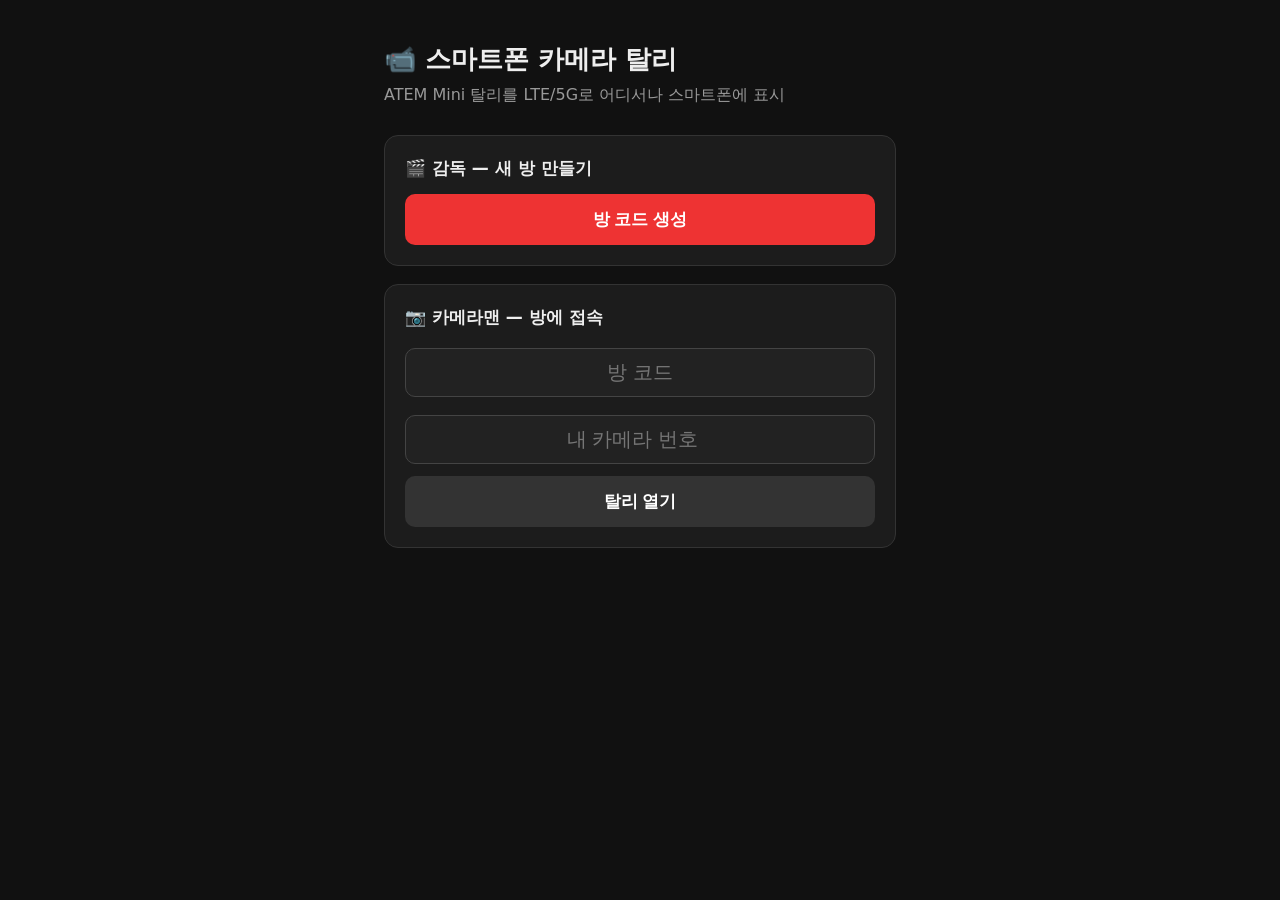
==== web/index.html @ 3b717b3c "Create index.html" ====
<!DOCTYPE html>
<html lang="ko">
<head>
<meta charset="utf-8">
<meta name="viewport" content="width=device-width, initial-scale=1">
<title>카메라 탈리</title>
<style>
  * { box-sizing: border-box; margin: 0; padding: 0; }
  body { background: #111; color: #eee; font-family: -apple-system, system-ui, sans-serif; padding: 24px; max-width: 560px; margin: 0 auto; line-height: 1.5; }
  h1 { font-size: 26px; margin: 16px 0 4px; }
  p.sub { color: #999; margin-bottom: 28px; }
  .card { background: #1c1c1c; border: 1px solid #333; border-radius: 14px; padding: 20px; margin-bottom: 18px; }
  .card h2 { font-size: 17px; margin-bottom: 12px; }
  input { width: 100%; font-size: 20px; padding: 12px; border-radius: 10px; border: 1px solid #444; background: #222; color: #fff; text-align: center; margin: 6px 0 12px; }
  button { width: 100%; font-size: 17px; padding: 14px; border-radius: 10px; border: 0; background: #e33; color: #fff; font-weight: bold; cursor: pointer; }
  button.sec { background: #333; }
  .code { font-size: 44px; font-weight: 900; letter-spacing: .12em; text-align: center; margin: 8px 0; }
  pre { background: #000; padding: 12px; border-radius: 8px; font-size: 12px; overflow-x: auto; white-space: pre-wrap; word-break: break-all; margin: 8px 0; }
  ol { padding-left: 20px; color: #ccc; font-size: 14px; } ol li { margin: 6px 0; }
  .cams { display: grid; grid-template-columns: repeat(4, 1fr); gap: 8px; margin-top: 8px; }
  .cams a { display: block; text-align: center; padding: 14px 0; background: #2a2a2a; border-radius: 10px; color: #fff; text-decoration: none; font-weight: bold; font-size: 18px; }
  small { color: #888; }
  #roomView { display: none; }
  .row { display: flex; align-items: center; gap: 12px; margin: 12px 0; }
  .row label { flex: 1; color: #ccc; font-size: 14px; }
  .row span { font-size: 22px; font-weight: bold; min-width: 32px; text-align: center; }
  button.sm { width: 44px; padding: 8px 0; font-size: 20px; }
</style>
</head>
<body>
<h1>📹 스마트폰 카메라 탈리</h1>
<p class="sub">ATEM Mini 탈리를 LTE/5G로 어디서나 스마트폰에 표시</p>

<div id="home">
  <div class="card">
    <h2>🎬 감독 — 새 방 만들기</h2>
    <button id="create">방 코드 생성</button>
  </div>
  <div class="card">
    <h2>📷 카메라맨 — 방에 접속</h2>
    <input id="joinRoom" placeholder="방 코드" autocapitalize="characters">
    <input id="joinCam" type="number" inputmode="numeric" placeholder="내 카메라 번호">
    <button class="sec" id="join">탈리 열기</button>
  </div>
</div>

<div id="roomView">
  <div class="card">
    <h2>방 코드</h2>
    <div class="code" id="code"></div>
    <small>이 코드를 카메라맨들에게 알려주세요.</small>
    <div class="row"><label>카메라 수</label><button class="sec sm" id="minus">−</button><span id="camCount">4</span><button class="sec sm" id="plus">＋</button></div>
    <small>탈리 페이지 공유 링크:</small>
    <div class="cams" id="cams"></div>
  </div>
  <div class="card">
    <h2>ATEM 연결 (브릿지)</h2>
    <ol>
      <li>ATEM Mini와 같은 네트워크의 PC(맥/윈도우/라즈베리파이)에서 Python 3 설치</li>
      <li><a href="/bridge.py" download style="color:#f66">bridge.py 다운로드</a></li>
      <li>터미널에서 실행:</li>
    </ol>
    <pre id="cmd"></pre>
    <small>ATEM IP는 ATEM Setup 앱에서 확인. 브릿지가 켜지면 탈리 화면이 회색→검정으로 바뀝니다.</small>
  </div>
  <button class="sec" id="back">처음으로</button>
</div>

<script>
const $ = id => document.getElementById(id);
const base = location.origin;
const wsUrl = (location.protocol === 'https:' ? 'wss' : 'ws') + '://' + location.host + '/ws';
let camCount = parseInt(localStorage.camCount) || 4, curCode = '';
function renderCams() {
  $('camCount').textContent = camCount; localStorage.camCount = camCount;
  $('cams').innerHTML = Array.from({length: camCount}, (_, i) => i + 1).map(n => `<a href="${base}/tally.html?room=${curCode}&cam=${n}&auto=1" target="_blank">CAM ${n}</a>`).join('');
}
$('minus').onclick = () => { if (camCount > 1) { camCount--; renderCams(); } };
$('plus').onclick  = () => { if (camCount < 20) { camCount++; renderCams(); } };
function showRoom(code) {
  $('home').style.display = 'none'; $('roomView').style.display = 'block';
  $('code').textContent = code; curCode = code; renderCams();
  $('cmd').textContent = `pip install websockets PyATEMMax\npython bridge.py --atem <ATEM_IP> --room ${code} --server ${wsUrl}`;
  history.replaceState(null, '', '?room=' + code);
}
$('create').onclick = () => {
  const c = Array.from({length: 6}, () => 'ABCDEFGHJKLMNPQRSTUVWXYZ23456789'[Math.floor(Math.random()*32)]).join('');
  showRoom(c);
};
$('join').onclick = () => {
  const r = $('joinRoom').value.trim().toUpperCase(), c = $('joinCam').value;
  if (!r || !c) return alert('방 코드와 카메라 번호를 입력하세요');
  location.href = `/tally.html?room=${r}&cam=${c}&auto=1`;
};
$('back').onclick = () => { history.replaceState(null, '', '/'); $('roomView').style.display='none'; $('home').style.display='block'; };
const q = new URLSearchParams(location.search).get('room');
if (q) showRoom(q.toUpperCase());
</script>
</body>
</html>
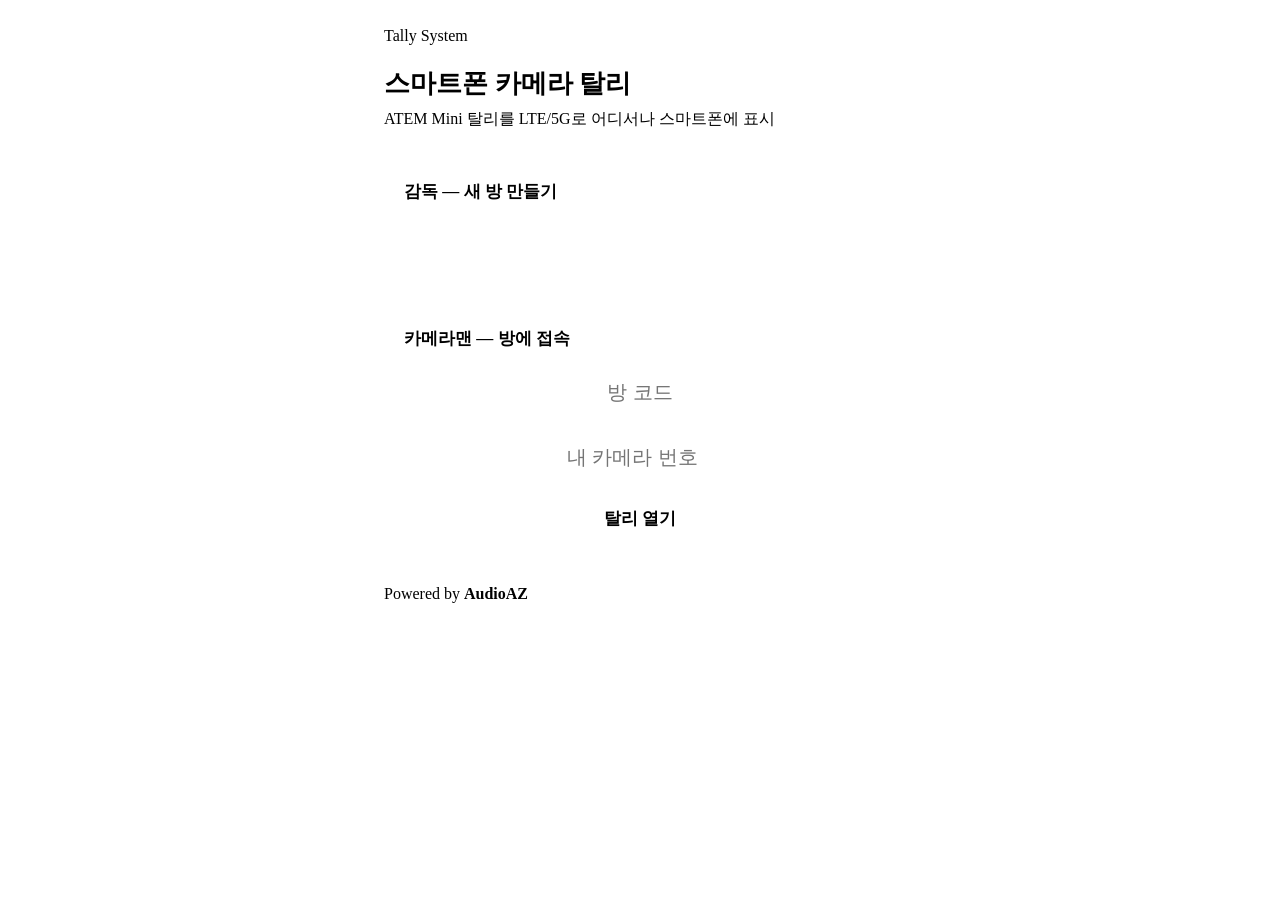
==== commit 53d5f653: "Update index.html" ====
--- a/web/index.html
+++ b/web/index.html
@@ -3,41 +3,43 @@
 <head>
 <meta charset="utf-8">
 <meta name="viewport" content="width=device-width, initial-scale=1">
-<title>카메라 탈리</title>
+<title>AudioAZ 카메라 탈리</title>
+<link rel="stylesheet" href="/theme.css">
 <style>
   * { box-sizing: border-box; margin: 0; padding: 0; }
-  body { background: #111; color: #eee; font-family: -apple-system, system-ui, sans-serif; padding: 24px; max-width: 560px; margin: 0 auto; line-height: 1.5; }
+  body { background: var(--bg); color: var(--text); font-family: var(--font); padding: 24px; max-width: 560px; margin: 0 auto; line-height: 1.5; }
   h1 { font-size: 26px; margin: 16px 0 4px; }
-  p.sub { color: #999; margin-bottom: 28px; }
-  .card { background: #1c1c1c; border: 1px solid #333; border-radius: 14px; padding: 20px; margin-bottom: 18px; }
+  p.sub { color: var(--muted); margin-bottom: 28px; }
+  .card { background: var(--surface); border: 1px solid var(--border); border-radius: 14px; padding: 20px; margin-bottom: 18px; }
   .card h2 { font-size: 17px; margin-bottom: 12px; }
-  input { width: 100%; font-size: 20px; padding: 12px; border-radius: 10px; border: 1px solid #444; background: #222; color: #fff; text-align: center; margin: 6px 0 12px; }
-  button { width: 100%; font-size: 17px; padding: 14px; border-radius: 10px; border: 0; background: #e33; color: #fff; font-weight: bold; cursor: pointer; }
-  button.sec { background: #333; }
-  .code { font-size: 44px; font-weight: 900; letter-spacing: .12em; text-align: center; margin: 8px 0; }
-  pre { background: #000; padding: 12px; border-radius: 8px; font-size: 12px; overflow-x: auto; white-space: pre-wrap; word-break: break-all; margin: 8px 0; }
-  ol { padding-left: 20px; color: #ccc; font-size: 14px; } ol li { margin: 6px 0; }
+  input { width: 100%; font-size: 20px; padding: 12px; border-radius: 10px; border: 1px solid var(--border); background: var(--bg); color: var(--text); text-align: center; margin: 6px 0 12px; }
+  button { width: 100%; font-size: 17px; padding: 14px; border-radius: 10px; border: 0; background: var(--brand); color: #fff; font-weight: bold; cursor: pointer; }
+  button.sec { background: var(--border); color: var(--text); }
+  .code { font-size: 44px; font-weight: 900; letter-spacing: .12em; text-align: center; margin: 8px 0; color: var(--brand); }
+  pre { background: #000; border: 1px solid var(--border); padding: 12px; border-radius: 8px; font-size: 12px; overflow-x: auto; white-space: pre-wrap; word-break: break-all; margin: 8px 0; }
+  ol { padding-left: 20px; color: var(--text); font-size: 14px; } ol li { margin: 6px 0; }
   .cams { display: grid; grid-template-columns: repeat(4, 1fr); gap: 8px; margin-top: 8px; }
-  .cams a { display: block; text-align: center; padding: 14px 0; background: #2a2a2a; border-radius: 10px; color: #fff; text-decoration: none; font-weight: bold; font-size: 18px; }
-  small { color: #888; }
+  .cams a { display: block; text-align: center; padding: 14px 0; background: var(--bg); border: 1px solid var(--border); border-radius: 10px; color: #fff; text-decoration: none; font-weight: bold; font-size: 18px; }
+  small { color: var(--muted); }
   #roomView { display: none; }
   .row { display: flex; align-items: center; gap: 12px; margin: 12px 0; }
-  .row label { flex: 1; color: #ccc; font-size: 14px; }
+  .row label { flex: 1; color: var(--muted); font-size: 14px; }
   .row span { font-size: 22px; font-weight: bold; min-width: 32px; text-align: center; }
   button.sm { width: 44px; padding: 8px 0; font-size: 20px; }
 </style>
 </head>
 <body>
-<h1>📹 스마트폰 카메라 탈리</h1>
+<div class="brand-bar"><img src="/logo.svg" alt="AudioAZ" onerror="this.remove()"><span class="tag">Tally System</span></div>
+<h1>스마트폰 카메라 탈리</h1>
 <p class="sub">ATEM Mini 탈리를 LTE/5G로 어디서나 스마트폰에 표시</p>
 
 <div id="home">
   <div class="card">
-    <h2>🎬 감독 — 새 방 만들기</h2>
+    <h2>감독 — 새 방 만들기</h2>
     <button id="create">방 코드 생성</button>
   </div>
   <div class="card">
-    <h2>📷 카메라맨 — 방에 접속</h2>
+    <h2>카메라맨 — 방에 접속</h2>
     <input id="joinRoom" placeholder="방 코드" autocapitalize="characters">
     <input id="joinCam" type="number" inputmode="numeric" placeholder="내 카메라 번호">
     <button class="sec" id="join">탈리 열기</button>
@@ -57,7 +59,7 @@
     <h2>ATEM 연결 (브릿지)</h2>
     <ol>
       <li>ATEM Mini와 같은 네트워크의 PC(맥/윈도우/라즈베리파이)에서 Python 3 설치</li>
-      <li><a href="/bridge.py" download style="color:#f66">bridge.py 다운로드</a></li>
+      <li><a href="/bridge.py" download style="color:var(--brand)">bridge.py 다운로드</a></li>
       <li>터미널에서 실행:</li>
     </ol>
     <pre id="cmd"></pre>
@@ -66,6 +68,7 @@
   <button class="sec" id="back">처음으로</button>
 </div>
 
+<div class="brand-foot">Powered by <b>AudioAZ</b></div>
 <script>
 const $ = id => document.getElementById(id);
 const base = location.origin;
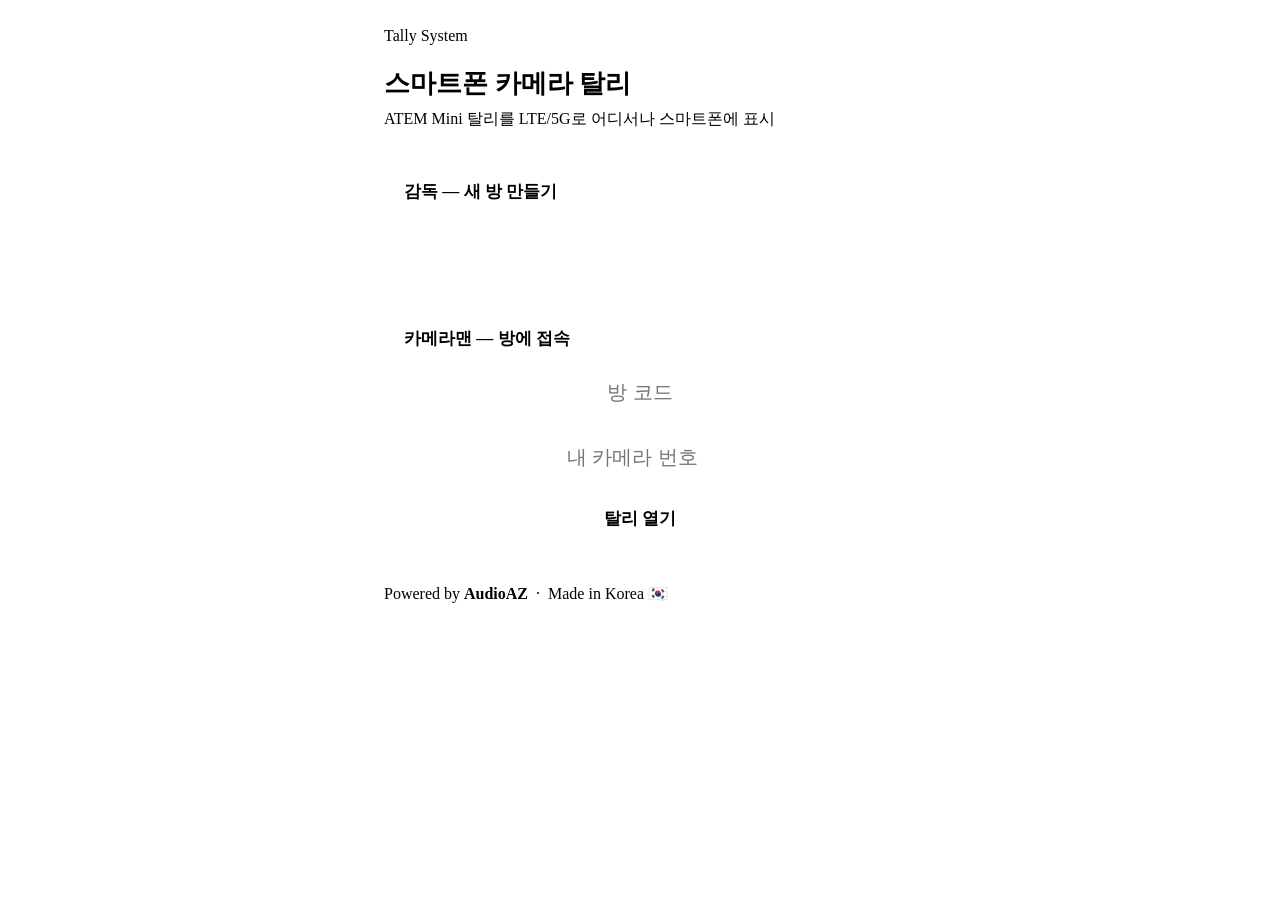
==== commit 32c228fc: "Update index.html" ====
--- a/web/index.html
+++ b/web/index.html
@@ -68,7 +68,7 @@
   <button class="sec" id="back">처음으로</button>
 </div>
 
-<div class="brand-foot">Powered by <b>AudioAZ</b></div>
+<div class="brand-foot">Powered by <b>AudioAZ</b> &nbsp;·&nbsp; Made in Korea 🇰🇷</div>
 <script>
 const $ = id => document.getElementById(id);
 const base = location.origin;
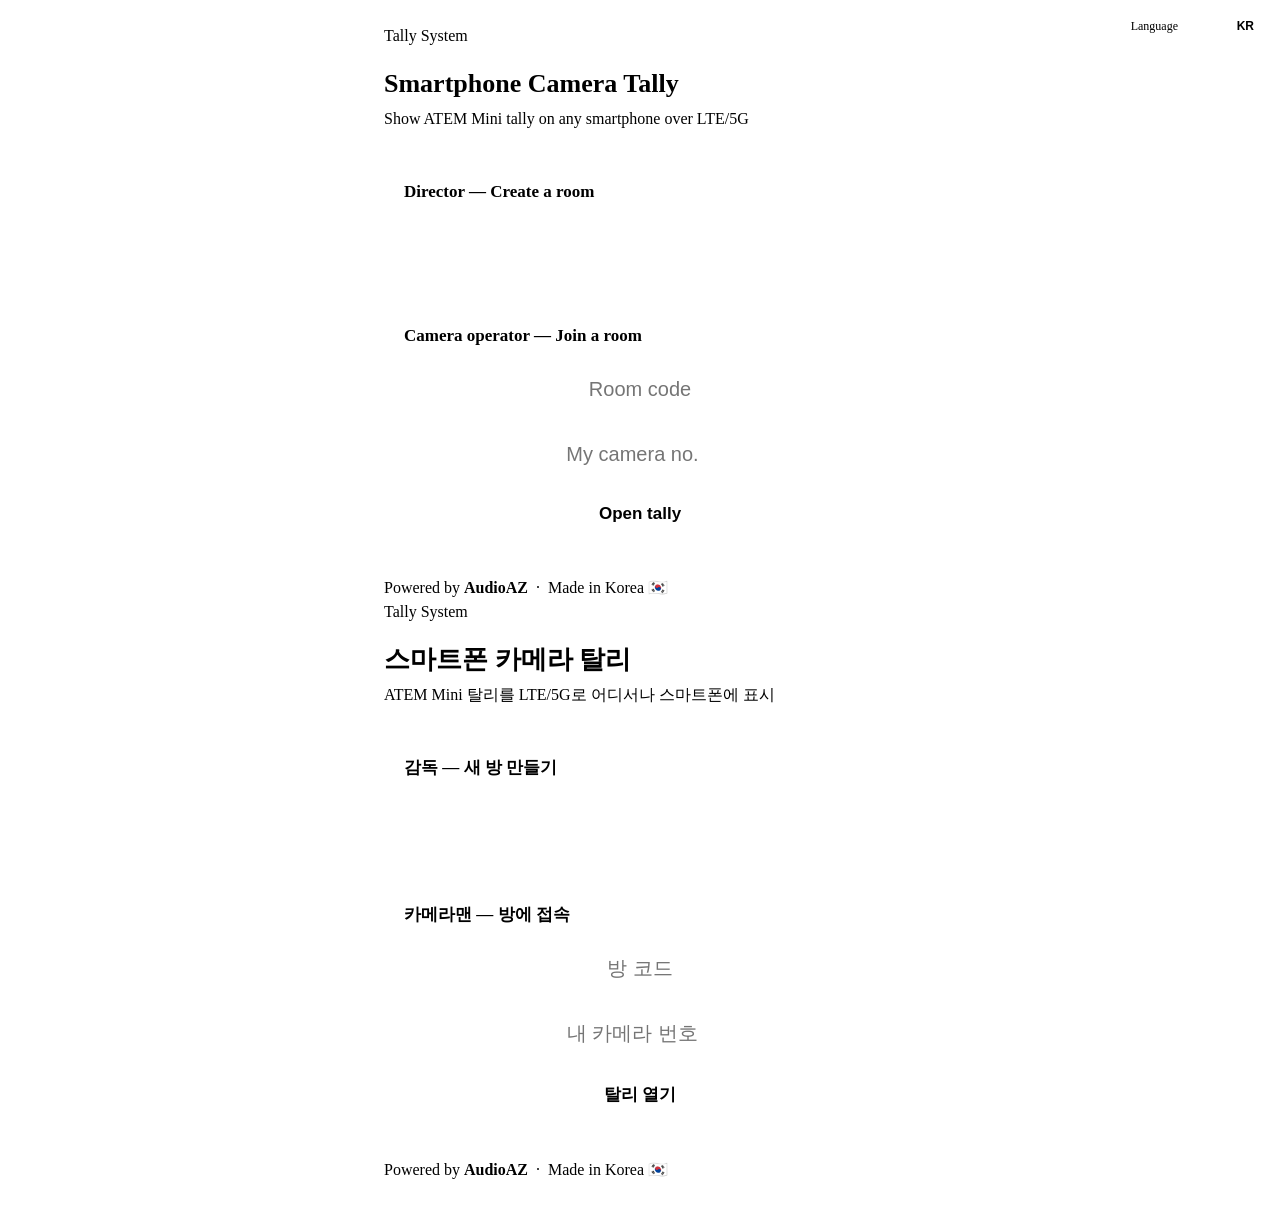
==== commit ff9d78a9: "index: 감독 페이지 다국어(EN/KR) + 시스템 언어 자동 감지" ====
--- a/web/index.html
+++ b/web/index.html
@@ -1,3 +1,169 @@
+<!DOCTYPE html>
+<html lang="ko">
+<head>
+<meta charset="utf-8">
+<meta name="viewport" content="width=device-width, initial-scale=1">
+<title>AudioAZ Camera Tally</title>
+<link rel="stylesheet" href="/theme.css">
+<style>
+  * { box-sizing: border-box; margin: 0; padding: 0; }
+  body { background: var(--bg); color: var(--text); font-family: var(--font); padding: 24px; max-width: 560px; margin: 0 auto; line-height: 1.5; }
+  h1 { font-size: 26px; margin: 16px 0 4px; }
+  p.sub { color: var(--muted); margin-bottom: 28px; }
+  .card { background: var(--surface); border: 1px solid var(--border); border-radius: 14px; padding: 20px; margin-bottom: 18px; }
+  .card h2 { font-size: 17px; margin-bottom: 12px; }
+  input { width: 100%; font-size: 20px; padding: 12px; border-radius: 10px; border: 1px solid var(--border); background: var(--bg); color: var(--text); text-align: center; margin: 6px 0 12px; }
+  button { width: 100%; font-size: 17px; padding: 14px; border-radius: 10px; border: 0; background: var(--brand); color: #fff; font-weight: bold; cursor: pointer; }
+  button.sec { background: var(--border); color: var(--text); }
+  .code { font-size: 44px; font-weight: 900; letter-spacing: .12em; text-align: center; margin: 8px 0; color: var(--brand); }
+  pre { background: #000; border: 1px solid var(--border); padding: 12px; border-radius: 8px; font-size: 12px; overflow-x: auto; white-space: pre-wrap; word-break: break-all; margin: 8px 0; }
+  ol { padding-left: 20px; color: var(--text); font-size: 14px; } ol li { margin: 6px 0; }
+  .cams { display: grid; grid-template-columns: repeat(4, 1fr); gap: 8px; margin-top: 8px; }
+  .cams a { display: block; text-align: center; padding: 14px 0; background: var(--bg); border: 1px solid var(--border); border-radius: 10px; color: #fff; text-decoration: none; font-weight: bold; font-size: 18px; }
+  small { color: var(--muted); }
+  #roomView { display: none; }
+  .row { display: flex; align-items: center; gap: 12px; margin: 12px 0; }
+  .row label { flex: 1; color: var(--muted); font-size: 14px; }
+  .row span { font-size: 22px; font-weight: bold; min-width: 32px; text-align: center; }
+  button.sm { width: 44px; padding: 8px 0; font-size: 20px; }
+  .langseg { position: absolute; top: 14px; right: 16px; display: flex; align-items: center; gap: 6px; color: var(--muted); }
+  .langseg .lbl { font-size: 12px; }
+  .langseg button { width: auto; background: var(--surface); border: 1px solid var(--border); color: var(--muted); border-radius: 6px; padding: 5px 10px; font-size: 12px; font-weight: bold; }
+  .langseg button.on { background: var(--brand); color: #fff; border-color: var(--brand); }
+</style>
+</head>
+<body>
+<div class="langseg"><span class="lbl">Language</span><button data-l="en">EN</button><button data-l="ko">KR</button></div>
+<div class="brand-bar"><img src="/logo.svg" alt="AudioAZ" onerror="this.remove()"><span class="tag">Tally System</span></div>
+<h1 id="lblTitle">스마트폰 카메라 탈리</h1>
+<p class="sub" id="lblSub">ATEM Mini 탈리를 LTE/5G로 어디서나 스마트폰에 표시</p>
+
+<div id="home">
+  <div class="card">
+    <h2 id="lblDirTitle">감독 — 새 방 만들기</h2>
+    <button id="create">방 코드 생성</button>
+  </div>
+  <div class="card">
+    <h2 id="lblOpTitle">카메라맨 — 방에 접속</h2>
+    <input id="joinRoom" placeholder="방 코드" autocapitalize="characters">
+    <input id="joinCam" type="number" inputmode="numeric" placeholder="내 카메라 번호">
+    <button class="sec" id="join">탈리 열기</button>
+  </div>
+</div>
+
+<div id="roomView">
+  <div class="card">
+    <h2 id="lblRoomTitle">방 코드</h2>
+    <div class="code" id="code"></div>
+    <small id="lblShare">이 코드를 카메라맨들에게 알려주세요.</small>
+    <div class="row"><label id="lblCams">카메라 수</label><button class="sec sm" id="minus">−</button><span id="camCount">4</span><button class="sec sm" id="plus">＋</button></div>
+    <small id="lblLinks">탈리 페이지 공유 링크:</small>
+    <div class="cams" id="cams"></div>
+  </div>
+  <div class="card">
+    <h2 id="lblAtemTitle">ATEM 연결 (브릿지)</h2>
+    <ol>
+      <li id="lblStep1">ATEM Mini와 같은 네트워크의 PC(맥/윈도우/라즈베리파이)에서 Python 3 설치</li>
+      <li><a href="/bridge.py" download style="color:var(--brand)" id="lblDownload">bridge.py 다운로드</a></li>
+      <li id="lblStep3">터미널에서 실행:</li>
+    </ol>
+    <pre id="cmd"></pre>
+    <small id="lblAtemNote">ATEM IP는 ATEM Setup 앱에서 확인. 브릿지가 켜지면 탈리 화면이 회색→검정으로 바뀝니다.</small>
+  </div>
+  <button class="sec" id="back">처음으로</button>
+</div>
+
+<div class="brand-foot">Powered by <b>AudioAZ</b> &nbsp;·&nbsp; Made in Korea 🇰🇷</div>
+<script>
+const $ = id => document.getElementById(id);
+const base = location.origin;
+const wsUrl = (location.protocol === 'https:' ? 'wss' : 'ws') + '://' + location.host + '/ws';
+
+// ===== 다국어(한국어/English) =====
+const I18N = {
+  ko: { pageTitle:'AudioAZ 카메라 탈리', title:'스마트폰 카메라 탈리', sub:'ATEM Mini 탈리를 LTE/5G로 어디서나 스마트폰에 표시',
+        dirTitle:'감독 — 새 방 만들기', create:'방 코드 생성',
+        opTitle:'카메라맨 — 방에 접속', joinRoom:'방 코드', joinCam:'내 카메라 번호', join:'탈리 열기',
+        roomTitle:'방 코드', share:'이 코드를 카메라맨들에게 알려주세요.', cams:'카메라 수', links:'탈리 페이지 공유 링크:',
+        atemTitle:'ATEM 연결 (브릿지)',
+        step1:'ATEM Mini와 같은 네트워크의 PC(맥/윈도우/라즈베리파이)에서 Python 3 설치',
+        download:'bridge.py 다운로드', step3:'터미널에서 실행:',
+        atemNote:'ATEM IP는 ATEM Setup 앱에서 확인. 브릿지가 켜지면 탈리 화면이 회색→검정으로 바뀝니다.',
+        back:'처음으로', needInput:'방 코드와 카메라 번호를 입력하세요' },
+  en: { pageTitle:'AudioAZ Camera Tally', title:'Smartphone Camera Tally', sub:'Show ATEM Mini tally on any smartphone over LTE/5G',
+        dirTitle:'Director — Create a room', create:'Create room code',
+        opTitle:'Camera operator — Join a room', joinRoom:'Room code', joinCam:'My camera no.', join:'Open tally',
+        roomTitle:'Room code', share:'Share this code with your camera operators.', cams:'Cameras', links:'Tally page share links:',
+        atemTitle:'ATEM connection (bridge)',
+        step1:'Install Python 3 on a PC (Mac / Windows / Raspberry Pi) on the same network as the ATEM Mini',
+        download:'Download bridge.py', step3:'Run in terminal:',
+        atemNote:'Find the ATEM IP in the ATEM Setup app. When the bridge starts, the tally screen turns gray → black.',
+        back:'Back to start', needInput:'Enter a room code and camera number' }
+};
+// 언어 결정: 저장된 선택이 있으면 그것, 없으면 시스템 언어가 한국어면 ko, 그 외 전부 en
+function detectLang() {
+  if (localStorage.lang === 'ko' || localStorage.lang === 'en') return localStorage.lang;
+  const sys = (navigator.languages && navigator.languages[0]) || navigator.language || 'en';
+  return /^ko\b/i.test(sys) ? 'ko' : 'en';
+}
+let lang = detectLang();
+const t = k => I18N[lang][k];
+function applyLang() {
+  document.documentElement.lang = lang;
+  document.title = t('pageTitle');
+  $('lblTitle').textContent = t('title');
+  $('lblSub').textContent = t('sub');
+  $('lblDirTitle').textContent = t('dirTitle');
+  $('create').textContent = t('create');
+  $('lblOpTitle').textContent = t('opTitle');
+  $('joinRoom').placeholder = t('joinRoom');
+  $('joinCam').placeholder = t('joinCam');
+  $('join').textContent = t('join');
+  $('lblRoomTitle').textContent = t('roomTitle');
+  $('lblShare').textContent = t('share');
+  $('lblCams').textContent = t('cams');
+  $('lblLinks').textContent = t('links');
+  $('lblAtemTitle').textContent = t('atemTitle');
+  $('lblStep1').textContent = t('step1');
+  $('lblDownload').textContent = t('download');
+  $('lblStep3').textContent = t('step3');
+  $('lblAtemNote').textContent = t('atemNote');
+  $('back').textContent = t('back');
+  renderLangSeg();
+}
+function setLang(l) { lang = l; localStorage.lang = l; applyLang(); }
+function renderLangSeg() { document.querySelectorAll('.langseg button').forEach(b => b.classList.toggle('on', b.dataset.l === lang)); }
+document.querySelectorAll('.langseg button').forEach(b => b.onclick = () => setLang(b.dataset.l));
+
+let camCount = parseInt(localStorage.camCount) || 4, curCode = '';
+function renderCams() {
+  $('camCount').textContent = camCount; localStorage.camCount = camCount;
+  $('cams').innerHTML = Array.from({length: camCount}, (_, i) => i + 1).map(n => `<a href="${base}/tally.html?room=${curCode}&cam=${n}&auto=1" target="_blank">CAM ${n}</a>`).join('');
+}
+$('minus').onclick = () => { if (camCount > 1) { camCount--; renderCams(); } };
+$('plus').onclick  = () => { if (camCount < 20) { camCount++; renderCams(); } };
+function showRoom(code) {
+  $('home').style.display = 'none'; $('roomView').style.display = 'block';
+  $('code').textContent = code; curCode = code; renderCams();
+  $('cmd').textContent = `pip install websockets PyATEMMax\npython bridge.py --atem <ATEM_IP> --room ${code} --server ${wsUrl}`;
+  history.replaceState(null, '', '?room=' + code);
+}
+$('create').onclick = () => {
+  const c = Array.from({length: 6}, () => 'ABCDEFGHJKLMNPQRSTUVWXYZ23456789'[Math.floor(Math.random()*32)]).join('');
+  showRoom(c);
+};
+$('join').onclick = () => {
+  const r = $('joinRoom').value.trim().toUpperCase(), c = $('joinCam').value;
+  if (!r || !c) return alert(t('needInput'));
+  location.href = `/tally.html?room=${r}&cam=${c}&auto=1`;
+};
+$('back').onclick = () => { history.replaceState(null, '', '/'); $('roomView').style.display='none'; $('home').style.display='block'; };
+applyLang();
+const q = new URLSearchParams(location.search).get('room');
+if (q) showRoom(q.toUpperCase());
+</script>
+</body>
+</html>
 <!DOCTYPE html>
 <html lang="ko">
 <head>
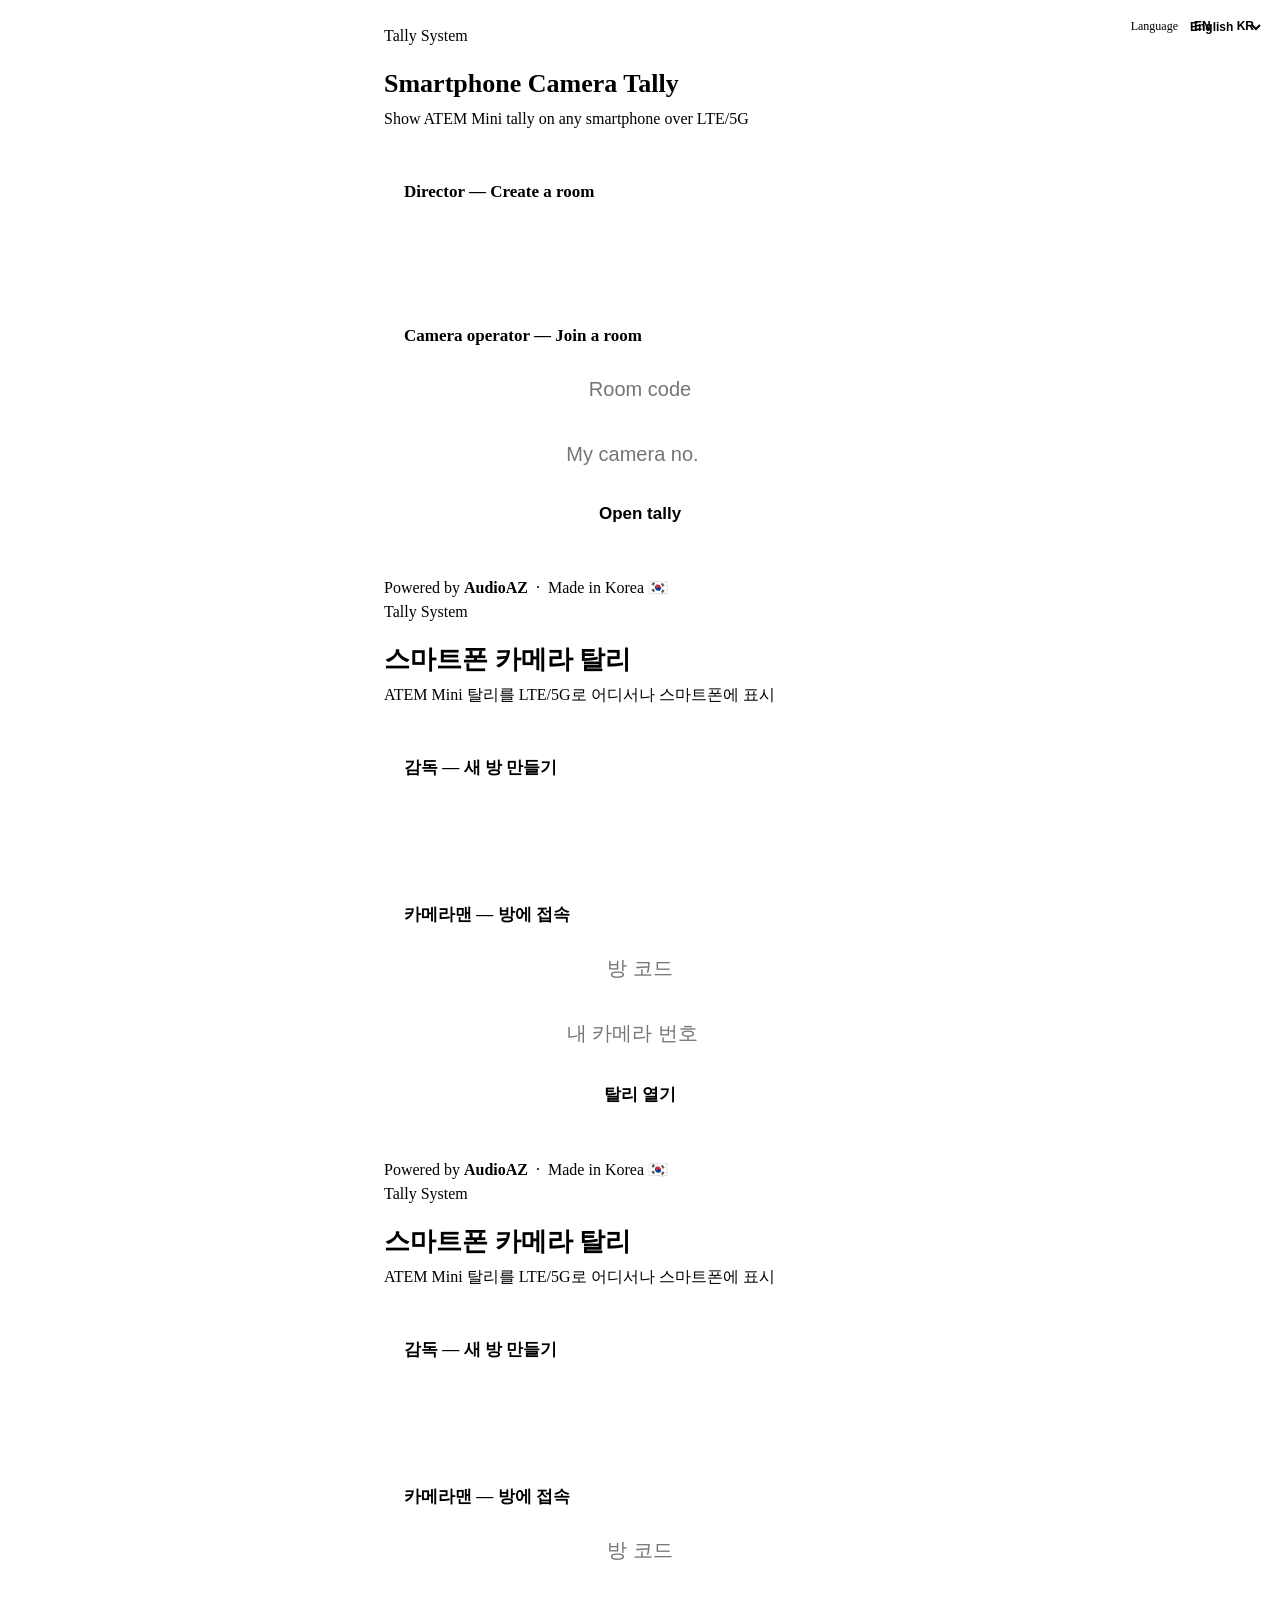
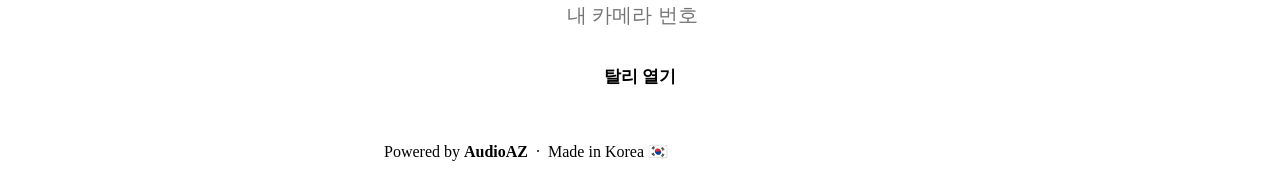
==== commit 4b866f24: "web(index): 감독 페이지 8개 언어 + 언어 드롭다운" ====
--- a/web/index.html
+++ b/web/index.html
@@ -1,3 +1,227 @@
+<!DOCTYPE html>
+<html lang="ko">
+<head>
+<meta charset="utf-8">
+<meta name="viewport" content="width=device-width, initial-scale=1">
+<title>AudioAZ Camera Tally</title>
+<link rel="stylesheet" href="/theme.css">
+<style>
+  * { box-sizing: border-box; margin: 0; padding: 0; }
+  body { background: var(--bg); color: var(--text); font-family: var(--font); padding: 24px; max-width: 560px; margin: 0 auto; line-height: 1.5; }
+  h1 { font-size: 26px; margin: 16px 0 4px; }
+  p.sub { color: var(--muted); margin-bottom: 28px; }
+  .card { background: var(--surface); border: 1px solid var(--border); border-radius: 14px; padding: 20px; margin-bottom: 18px; }
+  .card h2 { font-size: 17px; margin-bottom: 12px; }
+  input { width: 100%; font-size: 20px; padding: 12px; border-radius: 10px; border: 1px solid var(--border); background: var(--bg); color: var(--text); text-align: center; margin: 6px 0 12px; }
+  button { width: 100%; font-size: 17px; padding: 14px; border-radius: 10px; border: 0; background: var(--brand); color: #fff; font-weight: bold; cursor: pointer; }
+  button.sec { background: var(--border); color: var(--text); }
+  .code { font-size: 44px; font-weight: 900; letter-spacing: .12em; text-align: center; margin: 8px 0; color: var(--brand); }
+  pre { background: #000; border: 1px solid var(--border); padding: 12px; border-radius: 8px; font-size: 12px; overflow-x: auto; white-space: pre-wrap; word-break: break-all; margin: 8px 0; }
+  ol { padding-left: 20px; color: var(--text); font-size: 14px; } ol li { margin: 6px 0; }
+  .cams { display: grid; grid-template-columns: repeat(4, 1fr); gap: 8px; margin-top: 8px; }
+  .cams a { display: block; text-align: center; padding: 14px 0; background: var(--bg); border: 1px solid var(--border); border-radius: 10px; color: #fff; text-decoration: none; font-weight: bold; font-size: 18px; }
+  small { color: var(--muted); }
+  #roomView { display: none; }
+  .row { display: flex; align-items: center; gap: 12px; margin: 12px 0; }
+  .row label { flex: 1; color: var(--muted); font-size: 14px; }
+  .row span { font-size: 22px; font-weight: bold; min-width: 32px; text-align: center; }
+  button.sm { width: 44px; padding: 8px 0; font-size: 20px; }
+  .langsel { position: absolute; top: 14px; right: 16px; width: auto; background: var(--surface); border: 1px solid var(--border); color: var(--text); border-radius: 6px; padding: 5px 8px; font-size: 12px; font-weight: bold; cursor: pointer; }
+</style>
+</head>
+<body>
+<select class="langsel" aria-label="Language"></select>
+<div class="brand-bar"><img src="/logo.svg" alt="AudioAZ" onerror="this.remove()"><span class="tag">Tally System</span></div>
+<h1 id="lblTitle">스마트폰 카메라 탈리</h1>
+<p class="sub" id="lblSub">ATEM Mini 탈리를 LTE/5G로 어디서나 스마트폰에 표시</p>
+
+<div id="home">
+  <div class="card">
+    <h2 id="lblDirTitle">감독 — 새 방 만들기</h2>
+    <button id="create">방 코드 생성</button>
+  </div>
+  <div class="card">
+    <h2 id="lblOpTitle">카메라맨 — 방에 접속</h2>
+    <input id="joinRoom" placeholder="방 코드" autocapitalize="characters">
+    <input id="joinCam" type="number" inputmode="numeric" placeholder="내 카메라 번호">
+    <button class="sec" id="join">탈리 열기</button>
+  </div>
+</div>
+
+<div id="roomView">
+  <div class="card">
+    <h2 id="lblRoomTitle">방 코드</h2>
+    <div class="code" id="code"></div>
+    <small id="lblShare">이 코드를 카메라맨들에게 알려주세요.</small>
+    <div class="row"><label id="lblCams">카메라 수</label><button class="sec sm" id="minus">−</button><span id="camCount">4</span><button class="sec sm" id="plus">＋</button></div>
+    <small id="lblLinks">탈리 페이지 공유 링크:</small>
+    <div class="cams" id="cams"></div>
+  </div>
+  <div class="card">
+    <h2 id="lblAtemTitle">ATEM 연결 (브릿지)</h2>
+    <ol>
+      <li id="lblStep1">ATEM Mini와 같은 네트워크의 PC(맥/윈도우/라즈베리파이)에서 Python 3 설치</li>
+      <li><a href="/bridge.py" download style="color:var(--brand)" id="lblDownload">bridge.py 다운로드</a></li>
+      <li id="lblStep3">터미널에서 실행:</li>
+    </ol>
+    <pre id="cmd"></pre>
+    <small id="lblAtemNote">ATEM IP는 ATEM Setup 앱에서 확인. 브릿지가 켜지면 탈리 화면이 회색→검정으로 바뀝니다.</small>
+  </div>
+  <button class="sec" id="back">처음으로</button>
+</div>
+
+<div class="brand-foot">Powered by <b>AudioAZ</b> &nbsp;·&nbsp; Made in Korea 🇰🇷</div>
+<script>
+const $ = id => document.getElementById(id);
+const base = location.origin;
+const wsUrl = (location.protocol === 'https:' ? 'wss' : 'ws') + '://' + location.host + '/ws';
+
+// ===== 다국어 (8개 언어) — ATEM/bridge.py/Python/PC/Wi-Fi/LTE·5G 등은 공통 =====
+const LANGS = [['en','English'],['ko','한국어'],['ja','日本語'],['zh','中文'],['es','Español'],['fr','Français'],['de','Deutsch'],['it','Italiano']];
+const I18N = {
+  ko: { pageTitle:'AudioAZ 카메라 탈리', title:'스마트폰 카메라 탈리', sub:'ATEM Mini 탈리를 LTE/5G로 어디서나 스마트폰에 표시',
+        dirTitle:'감독 — 새 방 만들기', create:'방 코드 생성',
+        opTitle:'카메라맨 — 방에 접속', joinRoom:'방 코드', joinCam:'내 카메라 번호', join:'탈리 열기',
+        roomTitle:'방 코드', share:'이 코드를 카메라맨들에게 알려주세요.', cams:'카메라 수', links:'탈리 페이지 공유 링크:',
+        atemTitle:'ATEM 연결 (브릿지)',
+        step1:'ATEM Mini와 같은 네트워크의 PC(맥/윈도우/라즈베리파이)에서 Python 3 설치',
+        download:'bridge.py 다운로드', step3:'터미널에서 실행:',
+        atemNote:'ATEM IP는 ATEM Setup 앱에서 확인. 브릿지가 켜지면 탈리 화면이 회색→검정으로 바뀝니다.',
+        back:'처음으로', needInput:'방 코드와 카메라 번호를 입력하세요' },
+  en: { pageTitle:'AudioAZ Camera Tally', title:'Smartphone Camera Tally', sub:'Show ATEM Mini tally on any smartphone over LTE/5G',
+        dirTitle:'Director — Create a room', create:'Create room code',
+        opTitle:'Camera operator — Join a room', joinRoom:'Room code', joinCam:'My camera no.', join:'Open tally',
+        roomTitle:'Room code', share:'Share this code with your camera operators.', cams:'Cameras', links:'Tally page share links:',
+        atemTitle:'ATEM connection (bridge)',
+        step1:'Install Python 3 on a PC (Mac / Windows / Raspberry Pi) on the same network as the ATEM Mini',
+        download:'Download bridge.py', step3:'Run in terminal:',
+        atemNote:'Find the ATEM IP in the ATEM Setup app. When the bridge starts, the tally screen turns gray → black.',
+        back:'Back to start', needInput:'Enter a room code and camera number' },
+  ja: { pageTitle:'AudioAZ カメラタリー', title:'スマートフォン カメラタリー', sub:'ATEM Mini のタリーを LTE/5G でどこでもスマホに表示',
+        dirTitle:'ディレクター — 新しいルーム作成', create:'ルームコードを生成',
+        opTitle:'カメラマン — ルームに参加', joinRoom:'ルームコード', joinCam:'自分のカメラ番号', join:'タリーを開く',
+        roomTitle:'ルームコード', share:'このコードをカメラマンに伝えてください。', cams:'カメラ台数', links:'タリーページ共有リンク:',
+        atemTitle:'ATEM 接続（ブリッジ）',
+        step1:'ATEM Mini と同じネットワークの PC（Mac / Windows / Raspberry Pi）に Python 3 をインストール',
+        download:'bridge.py をダウンロード', step3:'ターミナルで実行:',
+        atemNote:'ATEM の IP は ATEM Setup アプリで確認。ブリッジが起動するとタリー画面がグレー→ブラックに変わります。',
+        back:'最初に戻る', needInput:'ルームコードとカメラ番号を入力してください' },
+  zh: { pageTitle:'AudioAZ 摄像机 Tally', title:'智能手机摄像机 Tally', sub:'通过 LTE/5G 随时随地在手机上显示 ATEM Mini 的 Tally',
+        dirTitle:'导播 — 创建新房间', create:'生成房间代码',
+        opTitle:'摄像师 — 加入房间', joinRoom:'房间代码', joinCam:'我的机位号', join:'打开 Tally',
+        roomTitle:'房间代码', share:'请把此代码告诉摄像师们。', cams:'摄像机数量', links:'Tally 页面分享链接:',
+        atemTitle:'ATEM 连接（桥接）',
+        step1:'在与 ATEM Mini 同一网络的电脑（Mac / Windows / 树莓派）上安装 Python 3',
+        download:'下载 bridge.py', step3:'在终端运行:',
+        atemNote:'ATEM 的 IP 可在 ATEM Setup 应用中查看。桥接启动后，Tally 画面会从灰色变为黑色。',
+        back:'返回首页', needInput:'请输入房间代码和机位号' },
+  es: { pageTitle:'AudioAZ Tally de Cámara', title:'Tally de Cámara para Smartphone', sub:'Muestra el tally de ATEM Mini en cualquier smartphone por LTE/5G',
+        dirTitle:'Director — Crear una sala', create:'Crear código de sala',
+        opTitle:'Operador de cámara — Unirse a una sala', joinRoom:'Código de sala', joinCam:'N.º de mi cámara', join:'Abrir tally',
+        roomTitle:'Código de sala', share:'Comparte este código con tus operadores de cámara.', cams:'Cámaras', links:'Enlaces para compartir la página de tally:',
+        atemTitle:'Conexión ATEM (puente)',
+        step1:'Instala Python 3 en un PC (Mac / Windows / Raspberry Pi) en la misma red que el ATEM Mini',
+        download:'Descargar bridge.py', step3:'Ejecuta en la terminal:',
+        atemNote:'Encuentra la IP del ATEM en la app ATEM Setup. Cuando el puente arranca, la pantalla de tally pasa de gris a negro.',
+        back:'Volver al inicio', needInput:'Introduce un código de sala y un número de cámara' },
+  fr: { pageTitle:'AudioAZ Tally Caméra', title:'Tally Caméra pour Smartphone', sub:'Affichez le tally de l’ATEM Mini sur n’importe quel smartphone via LTE/5G',
+        dirTitle:'Réalisateur — Créer une salle', create:'Créer un code de salle',
+        opTitle:'Cadreur — Rejoindre une salle', joinRoom:'Code de salle', joinCam:'N° de ma caméra', join:'Ouvrir le tally',
+        roomTitle:'Code de salle', share:'Communiquez ce code à vos cadreurs.', cams:'Caméras', links:'Liens de partage de la page tally :',
+        atemTitle:'Connexion ATEM (pont)',
+        step1:'Installez Python 3 sur un PC (Mac / Windows / Raspberry Pi) sur le même réseau que l’ATEM Mini',
+        download:'Télécharger bridge.py', step3:'Exécutez dans le terminal :',
+        atemNote:'Trouvez l’IP de l’ATEM dans l’app ATEM Setup. Quand le pont démarre, l’écran tally passe du gris au noir.',
+        back:'Retour au début', needInput:'Saisissez un code de salle et un numéro de caméra' },
+  de: { pageTitle:'AudioAZ Kamera-Tally', title:'Smartphone Kamera-Tally', sub:'Zeige das Tally des ATEM Mini über LTE/5G auf jedem Smartphone',
+        dirTitle:'Regie — Neuen Raum erstellen', create:'Raumcode erstellen',
+        opTitle:'Kameramann — Raum beitreten', joinRoom:'Raumcode', joinCam:'Meine Kameranr.', join:'Tally öffnen',
+        roomTitle:'Raumcode', share:'Teile diesen Code mit deinen Kameraleuten.', cams:'Kameras', links:'Freigabelinks zur Tally-Seite:',
+        atemTitle:'ATEM-Verbindung (Bridge)',
+        step1:'Installiere Python 3 auf einem PC (Mac / Windows / Raspberry Pi) im selben Netzwerk wie der ATEM Mini',
+        download:'bridge.py herunterladen', step3:'Im Terminal ausführen:',
+        atemNote:'Die IP des ATEM findest du in der ATEM-Setup-App. Wenn die Bridge startet, wechselt der Tally-Bildschirm von Grau zu Schwarz.',
+        back:'Zurück zum Start', needInput:'Gib einen Raumcode und eine Kameranummer ein' },
+  it: { pageTitle:'AudioAZ Tally Telecamera', title:'Tally Telecamera per Smartphone', sub:'Mostra il tally dell’ATEM Mini su qualsiasi smartphone tramite LTE/5G',
+        dirTitle:'Regista — Crea una sala', create:'Crea codice sala',
+        opTitle:'Operatore — Entra in una sala', joinRoom:'Codice sala', joinCam:'N. mia telecamera', join:'Apri tally',
+        roomTitle:'Codice sala', share:'Condividi questo codice con i tuoi operatori.', cams:'Telecamere', links:'Link di condivisione della pagina tally:',
+        atemTitle:'Connessione ATEM (bridge)',
+        step1:'Installa Python 3 su un PC (Mac / Windows / Raspberry Pi) sulla stessa rete dell’ATEM Mini',
+        download:'Scarica bridge.py', step3:'Esegui nel terminale:',
+        atemNote:'Trova l’IP dell’ATEM nell’app ATEM Setup. All’avvio del bridge, la schermata tally passa da grigio a nero.',
+        back:'Torna all’inizio', needInput:'Inserisci un codice sala e un numero di telecamera' }
+};
+// 언어 결정: 저장된 선택이 있으면 그것, 없으면 시스템 언어와 일치하는 게 있으면 그것, 그 외 전부 en
+function detectLang() {
+  if (I18N[localStorage.lang]) return localStorage.lang;
+  const sys = ((navigator.languages && navigator.languages[0]) || navigator.language || 'en').toLowerCase();
+  const base = sys.split('-')[0];
+  return I18N[base] ? base : 'en';
+}
+let lang = detectLang();
+const t = k => I18N[lang][k];
+function applyLang() {
+  document.documentElement.lang = lang;
+  document.title = t('pageTitle');
+  $('lblTitle').textContent = t('title');
+  $('lblSub').textContent = t('sub');
+  $('lblDirTitle').textContent = t('dirTitle');
+  $('create').textContent = t('create');
+  $('lblOpTitle').textContent = t('opTitle');
+  $('joinRoom').placeholder = t('joinRoom');
+  $('joinCam').placeholder = t('joinCam');
+  $('join').textContent = t('join');
+  $('lblRoomTitle').textContent = t('roomTitle');
+  $('lblShare').textContent = t('share');
+  $('lblCams').textContent = t('cams');
+  $('lblLinks').textContent = t('links');
+  $('lblAtemTitle').textContent = t('atemTitle');
+  $('lblStep1').textContent = t('step1');
+  $('lblDownload').textContent = t('download');
+  $('lblStep3').textContent = t('step3');
+  $('lblAtemNote').textContent = t('atemNote');
+  $('back').textContent = t('back');
+  renderLangSel();
+}
+function setLang(l) { lang = l; localStorage.lang = l; applyLang(); }
+function renderLangSel() {
+  document.querySelectorAll('.langsel').forEach(sel => {
+    if (!sel.options.length) sel.innerHTML = LANGS.map(([c, n]) => `<option value="${c}">${n}</option>`).join('');
+    sel.value = lang;
+  });
+}
+document.querySelectorAll('.langsel').forEach(sel => sel.onchange = () => setLang(sel.value));
+
+let camCount = parseInt(localStorage.camCount) || 4, curCode = '';
+function renderCams() {
+  $('camCount').textContent = camCount; localStorage.camCount = camCount;
+  $('cams').innerHTML = Array.from({length: camCount}, (_, i) => i + 1).map(n => `<a href="${base}/tally.html?room=${curCode}&cam=${n}&auto=1" target="_blank">CAM ${n}</a>`).join('');
+}
+$('minus').onclick = () => { if (camCount > 1) { camCount--; renderCams(); } };
+$('plus').onclick  = () => { if (camCount < 20) { camCount++; renderCams(); } };
+function showRoom(code) {
+  $('home').style.display = 'none'; $('roomView').style.display = 'block';
+  $('code').textContent = code; curCode = code; renderCams();
+  $('cmd').textContent = `pip install websockets PyATEMMax\npython bridge.py --atem <ATEM_IP> --room ${code} --server ${wsUrl}`;
+  history.replaceState(null, '', '?room=' + code);
+}
+$('create').onclick = () => {
+  const c = Array.from({length: 6}, () => 'ABCDEFGHJKLMNPQRSTUVWXYZ23456789'[Math.floor(Math.random()*32)]).join('');
+  showRoom(c);
+};
+$('join').onclick = () => {
+  const r = $('joinRoom').value.trim().toUpperCase(), c = $('joinCam').value;
+  if (!r || !c) return alert(t('needInput'));
+  location.href = `/tally.html?room=${r}&cam=${c}&auto=1`;
+};
+$('back').onclick = () => { history.replaceState(null, '', '/'); $('roomView').style.display='none'; $('home').style.display='block'; };
+applyLang();
+const q = new URLSearchParams(location.search).get('room');
+if (q) showRoom(q.toUpperCase());
+</script>
+</body>
+</html>
 <!DOCTYPE html>
 <html lang="ko">
 <head>
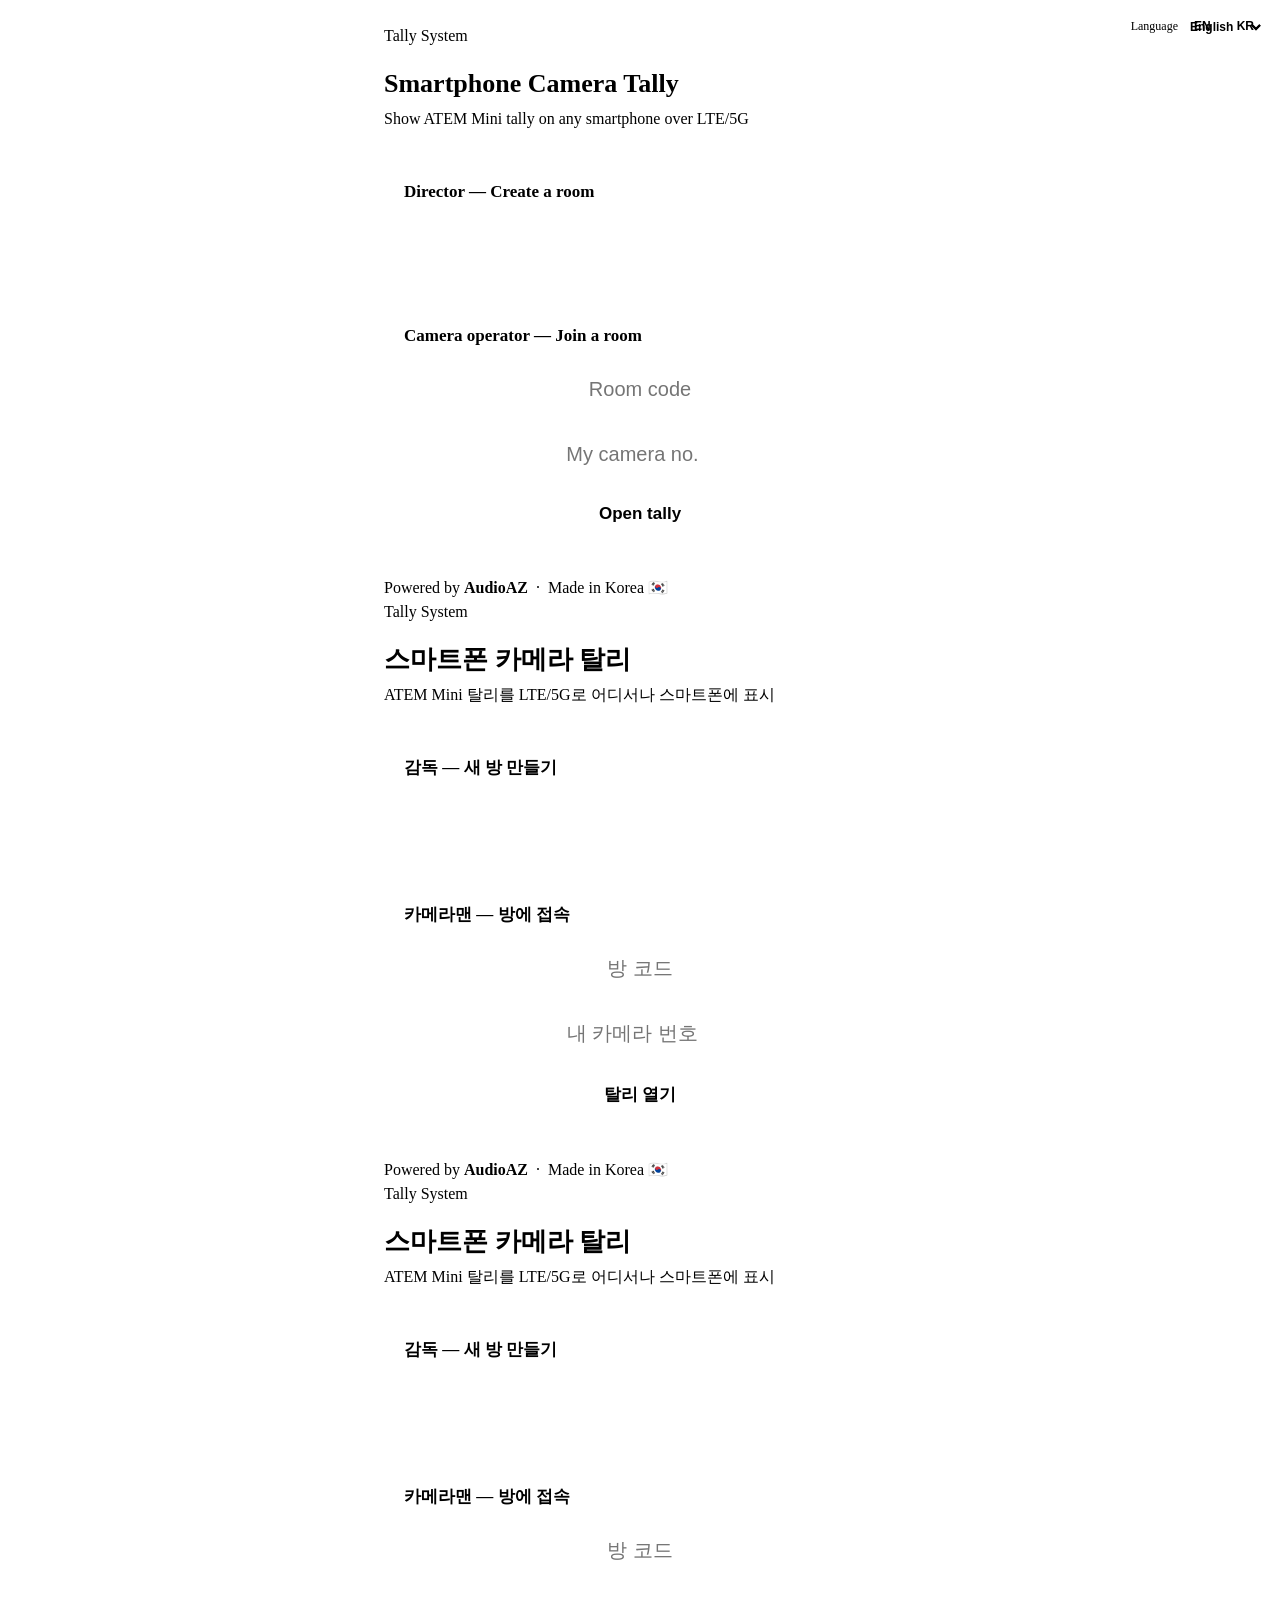
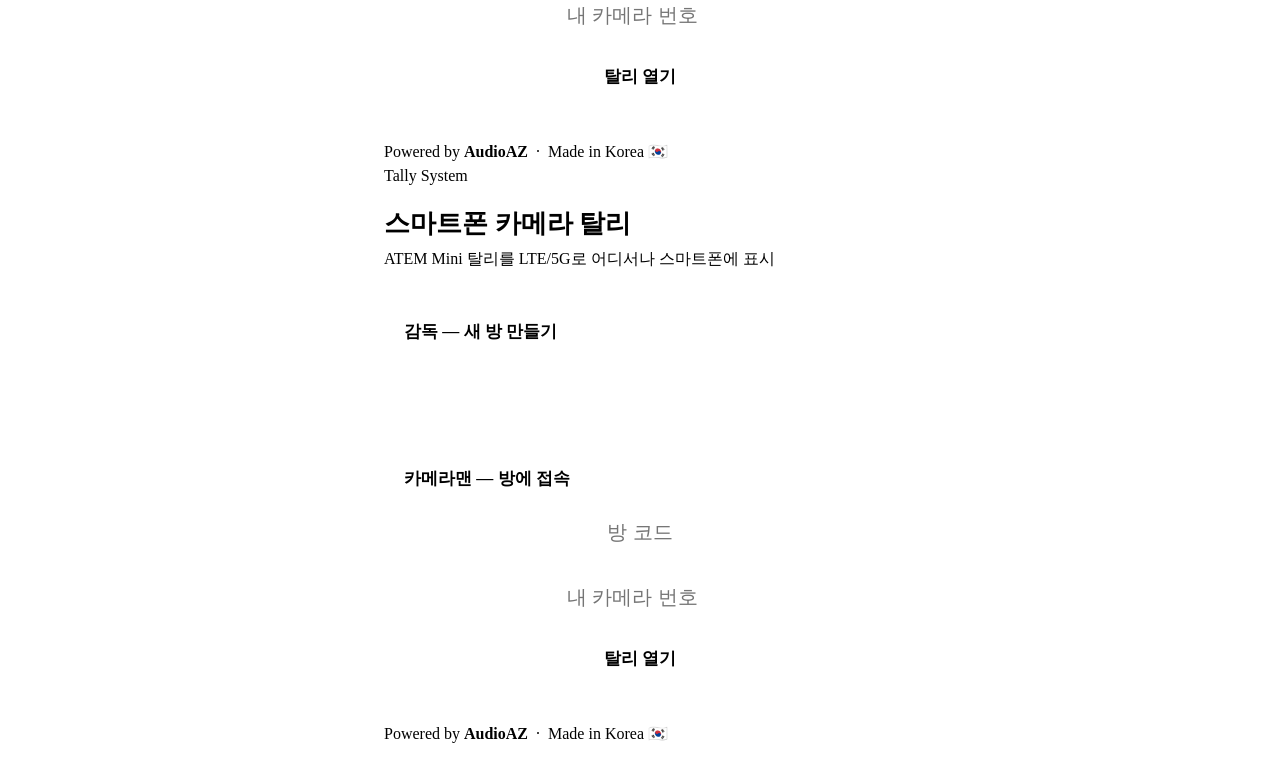
==== commit 1ff91910: "chore: index 재배포 트리거" ====
--- a/web/index.html
+++ b/web/index.html
@@ -222,6 +222,231 @@
 </script>
 </body>
 </html>
+<!-- i18n 8-lang -->
+<!DOCTYPE html>
+<html lang="ko">
+<head>
+<meta charset="utf-8">
+<meta name="viewport" content="width=device-width, initial-scale=1">
+<title>AudioAZ Camera Tally</title>
+<link rel="stylesheet" href="/theme.css">
+<style>
+  * { box-sizing: border-box; margin: 0; padding: 0; }
+  body { background: var(--bg); color: var(--text); font-family: var(--font); padding: 24px; max-width: 560px; margin: 0 auto; line-height: 1.5; }
+  h1 { font-size: 26px; margin: 16px 0 4px; }
+  p.sub { color: var(--muted); margin-bottom: 28px; }
+  .card { background: var(--surface); border: 1px solid var(--border); border-radius: 14px; padding: 20px; margin-bottom: 18px; }
+  .card h2 { font-size: 17px; margin-bottom: 12px; }
+  input { width: 100%; font-size: 20px; padding: 12px; border-radius: 10px; border: 1px solid var(--border); background: var(--bg); color: var(--text); text-align: center; margin: 6px 0 12px; }
+  button { width: 100%; font-size: 17px; padding: 14px; border-radius: 10px; border: 0; background: var(--brand); color: #fff; font-weight: bold; cursor: pointer; }
+  button.sec { background: var(--border); color: var(--text); }
+  .code { font-size: 44px; font-weight: 900; letter-spacing: .12em; text-align: center; margin: 8px 0; color: var(--brand); }
+  pre { background: #000; border: 1px solid var(--border); padding: 12px; border-radius: 8px; font-size: 12px; overflow-x: auto; white-space: pre-wrap; word-break: break-all; margin: 8px 0; }
+  ol { padding-left: 20px; color: var(--text); font-size: 14px; } ol li { margin: 6px 0; }
+  .cams { display: grid; grid-template-columns: repeat(4, 1fr); gap: 8px; margin-top: 8px; }
+  .cams a { display: block; text-align: center; padding: 14px 0; background: var(--bg); border: 1px solid var(--border); border-radius: 10px; color: #fff; text-decoration: none; font-weight: bold; font-size: 18px; }
+  small { color: var(--muted); }
+  #roomView { display: none; }
+  .row { display: flex; align-items: center; gap: 12px; margin: 12px 0; }
+  .row label { flex: 1; color: var(--muted); font-size: 14px; }
+  .row span { font-size: 22px; font-weight: bold; min-width: 32px; text-align: center; }
+  button.sm { width: 44px; padding: 8px 0; font-size: 20px; }
+  .langsel { position: absolute; top: 14px; right: 16px; width: auto; background: var(--surface); border: 1px solid var(--border); color: var(--text); border-radius: 6px; padding: 5px 8px; font-size: 12px; font-weight: bold; cursor: pointer; }
+</style>
+</head>
+<body>
+<select class="langsel" aria-label="Language"></select>
+<div class="brand-bar"><img src="/logo.svg" alt="AudioAZ" onerror="this.remove()"><span class="tag">Tally System</span></div>
+<h1 id="lblTitle">스마트폰 카메라 탈리</h1>
+<p class="sub" id="lblSub">ATEM Mini 탈리를 LTE/5G로 어디서나 스마트폰에 표시</p>
+
+<div id="home">
+  <div class="card">
+    <h2 id="lblDirTitle">감독 — 새 방 만들기</h2>
+    <button id="create">방 코드 생성</button>
+  </div>
+  <div class="card">
+    <h2 id="lblOpTitle">카메라맨 — 방에 접속</h2>
+    <input id="joinRoom" placeholder="방 코드" autocapitalize="characters">
+    <input id="joinCam" type="number" inputmode="numeric" placeholder="내 카메라 번호">
+    <button class="sec" id="join">탈리 열기</button>
+  </div>
+</div>
+
+<div id="roomView">
+  <div class="card">
+    <h2 id="lblRoomTitle">방 코드</h2>
+    <div class="code" id="code"></div>
+    <small id="lblShare">이 코드를 카메라맨들에게 알려주세요.</small>
+    <div class="row"><label id="lblCams">카메라 수</label><button class="sec sm" id="minus">−</button><span id="camCount">4</span><button class="sec sm" id="plus">＋</button></div>
+    <small id="lblLinks">탈리 페이지 공유 링크:</small>
+    <div class="cams" id="cams"></div>
+  </div>
+  <div class="card">
+    <h2 id="lblAtemTitle">ATEM 연결 (브릿지)</h2>
+    <ol>
+      <li id="lblStep1">ATEM Mini와 같은 네트워크의 PC(맥/윈도우/라즈베리파이)에서 Python 3 설치</li>
+      <li><a href="/bridge.py" download style="color:var(--brand)" id="lblDownload">bridge.py 다운로드</a></li>
+      <li id="lblStep3">터미널에서 실행:</li>
+    </ol>
+    <pre id="cmd"></pre>
+    <small id="lblAtemNote">ATEM IP는 ATEM Setup 앱에서 확인. 브릿지가 켜지면 탈리 화면이 회색→검정으로 바뀝니다.</small>
+  </div>
+  <button class="sec" id="back">처음으로</button>
+</div>
+
+<div class="brand-foot">Powered by <b>AudioAZ</b> &nbsp;·&nbsp; Made in Korea 🇰🇷</div>
+<script>
+const $ = id => document.getElementById(id);
+const base = location.origin;
+const wsUrl = (location.protocol === 'https:' ? 'wss' : 'ws') + '://' + location.host + '/ws';
+
+// ===== 다국어 (8개 언어) — ATEM/bridge.py/Python/PC/Wi-Fi/LTE·5G 등은 공통 =====
+const LANGS = [['en','English'],['ko','한국어'],['ja','日本語'],['zh','中文'],['es','Español'],['fr','Français'],['de','Deutsch'],['it','Italiano']];
+const I18N = {
+  ko: { pageTitle:'AudioAZ 카메라 탈리', title:'스마트폰 카메라 탈리', sub:'ATEM Mini 탈리를 LTE/5G로 어디서나 스마트폰에 표시',
+        dirTitle:'감독 — 새 방 만들기', create:'방 코드 생성',
+        opTitle:'카메라맨 — 방에 접속', joinRoom:'방 코드', joinCam:'내 카메라 번호', join:'탈리 열기',
+        roomTitle:'방 코드', share:'이 코드를 카메라맨들에게 알려주세요.', cams:'카메라 수', links:'탈리 페이지 공유 링크:',
+        atemTitle:'ATEM 연결 (브릿지)',
+        step1:'ATEM Mini와 같은 네트워크의 PC(맥/윈도우/라즈베리파이)에서 Python 3 설치',
+        download:'bridge.py 다운로드', step3:'터미널에서 실행:',
+        atemNote:'ATEM IP는 ATEM Setup 앱에서 확인. 브릿지가 켜지면 탈리 화면이 회색→검정으로 바뀝니다.',
+        back:'처음으로', needInput:'방 코드와 카메라 번호를 입력하세요' },
+  en: { pageTitle:'AudioAZ Camera Tally', title:'Smartphone Camera Tally', sub:'Show ATEM Mini tally on any smartphone over LTE/5G',
+        dirTitle:'Director — Create a room', create:'Create room code',
+        opTitle:'Camera operator — Join a room', joinRoom:'Room code', joinCam:'My camera no.', join:'Open tally',
+        roomTitle:'Room code', share:'Share this code with your camera operators.', cams:'Cameras', links:'Tally page share links:',
+        atemTitle:'ATEM connection (bridge)',
+        step1:'Install Python 3 on a PC (Mac / Windows / Raspberry Pi) on the same network as the ATEM Mini',
+        download:'Download bridge.py', step3:'Run in terminal:',
+        atemNote:'Find the ATEM IP in the ATEM Setup app. When the bridge starts, the tally screen turns gray → black.',
+        back:'Back to start', needInput:'Enter a room code and camera number' },
+  ja: { pageTitle:'AudioAZ カメラタリー', title:'スマートフォン カメラタリー', sub:'ATEM Mini のタリーを LTE/5G でどこでもスマホに表示',
+        dirTitle:'ディレクター — 新しいルーム作成', create:'ルームコードを生成',
+        opTitle:'カメラマン — ルームに参加', joinRoom:'ルームコード', joinCam:'自分のカメラ番号', join:'タリーを開く',
+        roomTitle:'ルームコード', share:'このコードをカメラマンに伝えてください。', cams:'カメラ台数', links:'タリーページ共有リンク:',
+        atemTitle:'ATEM 接続（ブリッジ）',
+        step1:'ATEM Mini と同じネットワークの PC（Mac / Windows / Raspberry Pi）に Python 3 をインストール',
+        download:'bridge.py をダウンロード', step3:'ターミナルで実行:',
+        atemNote:'ATEM の IP は ATEM Setup アプリで確認。ブリッジが起動するとタリー画面がグレー→ブラックに変わります。',
+        back:'最初に戻る', needInput:'ルームコードとカメラ番号を入力してください' },
+  zh: { pageTitle:'AudioAZ 摄像机 Tally', title:'智能手机摄像机 Tally', sub:'通过 LTE/5G 随时随地在手机上显示 ATEM Mini 的 Tally',
+        dirTitle:'导播 — 创建新房间', create:'生成房间代码',
+        opTitle:'摄像师 — 加入房间', joinRoom:'房间代码', joinCam:'我的机位号', join:'打开 Tally',
+        roomTitle:'房间代码', share:'请把此代码告诉摄像师们。', cams:'摄像机数量', links:'Tally 页面分享链接:',
+        atemTitle:'ATEM 连接（桥接）',
+        step1:'在与 ATEM Mini 同一网络的电脑（Mac / Windows / 树莓派）上安装 Python 3',
+        download:'下载 bridge.py', step3:'在终端运行:',
+        atemNote:'ATEM 的 IP 可在 ATEM Setup 应用中查看。桥接启动后，Tally 画面会从灰色变为黑色。',
+        back:'返回首页', needInput:'请输入房间代码和机位号' },
+  es: { pageTitle:'AudioAZ Tally de Cámara', title:'Tally de Cámara para Smartphone', sub:'Muestra el tally de ATEM Mini en cualquier smartphone por LTE/5G',
+        dirTitle:'Director — Crear una sala', create:'Crear código de sala',
+        opTitle:'Operador de cámara — Unirse a una sala', joinRoom:'Código de sala', joinCam:'N.º de mi cámara', join:'Abrir tally',
+        roomTitle:'Código de sala', share:'Comparte este código con tus operadores de cámara.', cams:'Cámaras', links:'Enlaces para compartir la página de tally:',
+        atemTitle:'Conexión ATEM (puente)',
+        step1:'Instala Python 3 en un PC (Mac / Windows / Raspberry Pi) en la misma red que el ATEM Mini',
+        download:'Descargar bridge.py', step3:'Ejecuta en la terminal:',
+        atemNote:'Encuentra la IP del ATEM en la app ATEM Setup. Cuando el puente arranca, la pantalla de tally pasa de gris a negro.',
+        back:'Volver al inicio', needInput:'Introduce un código de sala y un número de cámara' },
+  fr: { pageTitle:'AudioAZ Tally Caméra', title:'Tally Caméra pour Smartphone', sub:'Affichez le tally de l’ATEM Mini sur n’importe quel smartphone via LTE/5G',
+        dirTitle:'Réalisateur — Créer une salle', create:'Créer un code de salle',
+        opTitle:'Cadreur — Rejoindre une salle', joinRoom:'Code de salle', joinCam:'N° de ma caméra', join:'Ouvrir le tally',
+        roomTitle:'Code de salle', share:'Communiquez ce code à vos cadreurs.', cams:'Caméras', links:'Liens de partage de la page tally :',
+        atemTitle:'Connexion ATEM (pont)',
+        step1:'Installez Python 3 sur un PC (Mac / Windows / Raspberry Pi) sur le même réseau que l’ATEM Mini',
+        download:'Télécharger bridge.py', step3:'Exécutez dans le terminal :',
+        atemNote:'Trouvez l’IP de l’ATEM dans l’app ATEM Setup. Quand le pont démarre, l’écran tally passe du gris au noir.',
+        back:'Retour au début', needInput:'Saisissez un code de salle et un numéro de caméra' },
+  de: { pageTitle:'AudioAZ Kamera-Tally', title:'Smartphone Kamera-Tally', sub:'Zeige das Tally des ATEM Mini über LTE/5G auf jedem Smartphone',
+        dirTitle:'Regie — Neuen Raum erstellen', create:'Raumcode erstellen',
+        opTitle:'Kameramann — Raum beitreten', joinRoom:'Raumcode', joinCam:'Meine Kameranr.', join:'Tally öffnen',
+        roomTitle:'Raumcode', share:'Teile diesen Code mit deinen Kameraleuten.', cams:'Kameras', links:'Freigabelinks zur Tally-Seite:',
+        atemTitle:'ATEM-Verbindung (Bridge)',
+        step1:'Installiere Python 3 auf einem PC (Mac / Windows / Raspberry Pi) im selben Netzwerk wie der ATEM Mini',
+        download:'bridge.py herunterladen', step3:'Im Terminal ausführen:',
+        atemNote:'Die IP des ATEM findest du in der ATEM-Setup-App. Wenn die Bridge startet, wechselt der Tally-Bildschirm von Grau zu Schwarz.',
+        back:'Zurück zum Start', needInput:'Gib einen Raumcode und eine Kameranummer ein' },
+  it: { pageTitle:'AudioAZ Tally Telecamera', title:'Tally Telecamera per Smartphone', sub:'Mostra il tally dell’ATEM Mini su qualsiasi smartphone tramite LTE/5G',
+        dirTitle:'Regista — Crea una sala', create:'Crea codice sala',
+        opTitle:'Operatore — Entra in una sala', joinRoom:'Codice sala', joinCam:'N. mia telecamera', join:'Apri tally',
+        roomTitle:'Codice sala', share:'Condividi questo codice con i tuoi operatori.', cams:'Telecamere', links:'Link di condivisione della pagina tally:',
+        atemTitle:'Connessione ATEM (bridge)',
+        step1:'Installa Python 3 su un PC (Mac / Windows / Raspberry Pi) sulla stessa rete dell’ATEM Mini',
+        download:'Scarica bridge.py', step3:'Esegui nel terminale:',
+        atemNote:'Trova l’IP dell’ATEM nell’app ATEM Setup. All’avvio del bridge, la schermata tally passa da grigio a nero.',
+        back:'Torna all’inizio', needInput:'Inserisci un codice sala e un numero di telecamera' }
+};
+// 언어 결정: 저장된 선택이 있으면 그것, 없으면 시스템 언어와 일치하는 게 있으면 그것, 그 외 전부 en
+function detectLang() {
+  if (I18N[localStorage.lang]) return localStorage.lang;
+  const sys = ((navigator.languages && navigator.languages[0]) || navigator.language || 'en').toLowerCase();
+  const base = sys.split('-')[0];
+  return I18N[base] ? base : 'en';
+}
+let lang = detectLang();
+const t = k => I18N[lang][k];
+function applyLang() {
+  document.documentElement.lang = lang;
+  document.title = t('pageTitle');
+  $('lblTitle').textContent = t('title');
+  $('lblSub').textContent = t('sub');
+  $('lblDirTitle').textContent = t('dirTitle');
+  $('create').textContent = t('create');
+  $('lblOpTitle').textContent = t('opTitle');
+  $('joinRoom').placeholder = t('joinRoom');
+  $('joinCam').placeholder = t('joinCam');
+  $('join').textContent = t('join');
+  $('lblRoomTitle').textContent = t('roomTitle');
+  $('lblShare').textContent = t('share');
+  $('lblCams').textContent = t('cams');
+  $('lblLinks').textContent = t('links');
+  $('lblAtemTitle').textContent = t('atemTitle');
+  $('lblStep1').textContent = t('step1');
+  $('lblDownload').textContent = t('download');
+  $('lblStep3').textContent = t('step3');
+  $('lblAtemNote').textContent = t('atemNote');
+  $('back').textContent = t('back');
+  renderLangSel();
+}
+function setLang(l) { lang = l; localStorage.lang = l; applyLang(); }
+function renderLangSel() {
+  document.querySelectorAll('.langsel').forEach(sel => {
+    if (!sel.options.length) sel.innerHTML = LANGS.map(([c, n]) => `<option value="${c}">${n}</option>`).join('');
+    sel.value = lang;
+  });
+}
+document.querySelectorAll('.langsel').forEach(sel => sel.onchange = () => setLang(sel.value));
+
+let camCount = parseInt(localStorage.camCount) || 4, curCode = '';
+function renderCams() {
+  $('camCount').textContent = camCount; localStorage.camCount = camCount;
+  $('cams').innerHTML = Array.from({length: camCount}, (_, i) => i + 1).map(n => `<a href="${base}/tally.html?room=${curCode}&cam=${n}&auto=1" target="_blank">CAM ${n}</a>`).join('');
+}
+$('minus').onclick = () => { if (camCount > 1) { camCount--; renderCams(); } };
+$('plus').onclick  = () => { if (camCount < 20) { camCount++; renderCams(); } };
+function showRoom(code) {
+  $('home').style.display = 'none'; $('roomView').style.display = 'block';
+  $('code').textContent = code; curCode = code; renderCams();
+  $('cmd').textContent = `pip install websockets PyATEMMax\npython bridge.py --atem <ATEM_IP> --room ${code} --server ${wsUrl}`;
+  history.replaceState(null, '', '?room=' + code);
+}
+$('create').onclick = () => {
+  const c = Array.from({length: 6}, () => 'ABCDEFGHJKLMNPQRSTUVWXYZ23456789'[Math.floor(Math.random()*32)]).join('');
+  showRoom(c);
+};
+$('join').onclick = () => {
+  const r = $('joinRoom').value.trim().toUpperCase(), c = $('joinCam').value;
+  if (!r || !c) return alert(t('needInput'));
+  location.href = `/tally.html?room=${r}&cam=${c}&auto=1`;
+};
+$('back').onclick = () => { history.replaceState(null, '', '/'); $('roomView').style.display='none'; $('home').style.display='block'; };
+applyLang();
+const q = new URLSearchParams(location.search).get('room');
+if (q) showRoom(q.toUpperCase());
+</script>
+</body>
+</html>
 <!DOCTYPE html>
 <html lang="ko">
 <head>
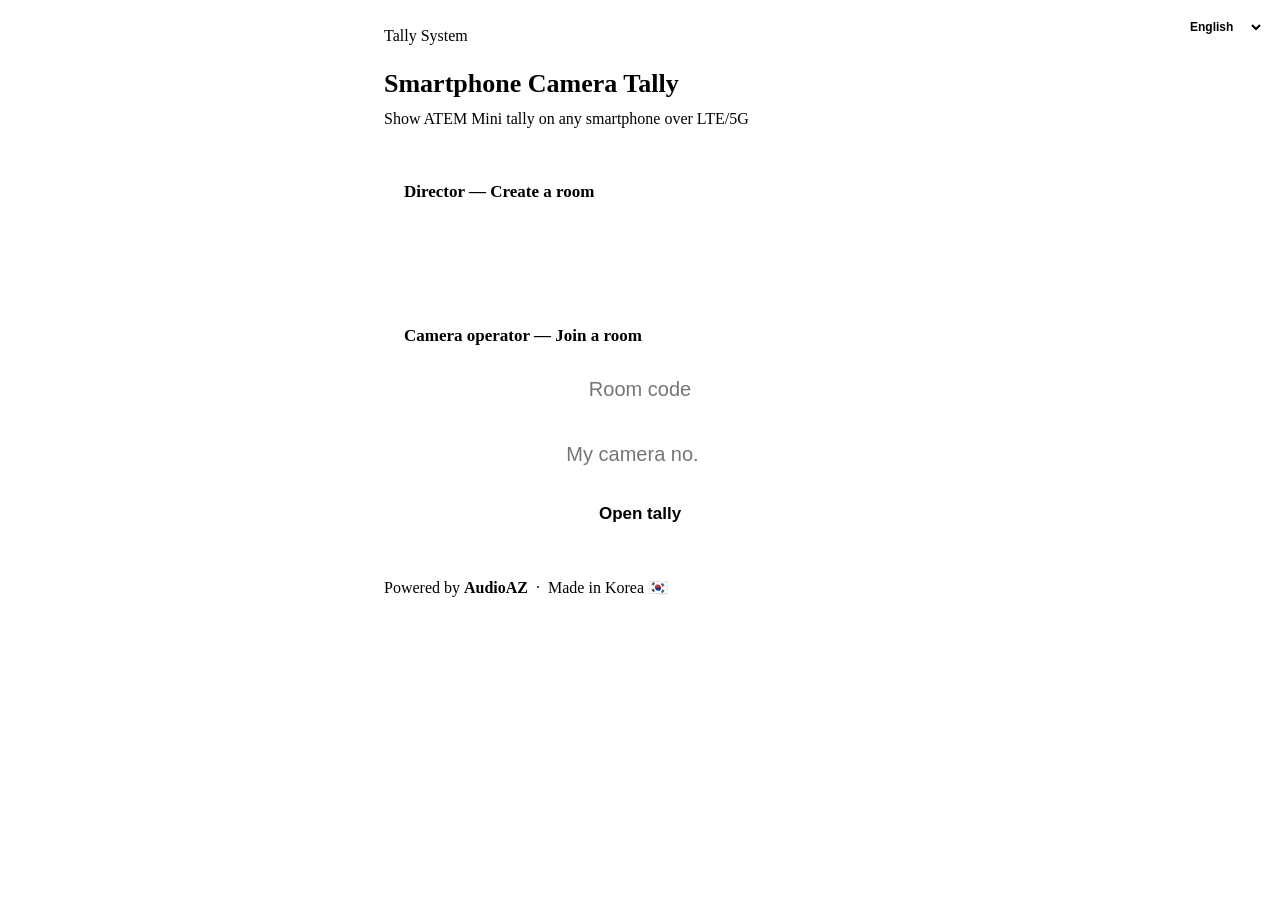
==== commit 926d00dd: "fix: index.html 중복 제거 (깨끗한 8개 언어본)" ====
--- a/web/index.html
+++ b/web/index.html
@@ -222,497 +222,3 @@
 </script>
 </body>
 </html>
-<!-- i18n 8-lang -->
-<!DOCTYPE html>
-<html lang="ko">
-<head>
-<meta charset="utf-8">
-<meta name="viewport" content="width=device-width, initial-scale=1">
-<title>AudioAZ Camera Tally</title>
-<link rel="stylesheet" href="/theme.css">
-<style>
-  * { box-sizing: border-box; margin: 0; padding: 0; }
-  body { background: var(--bg); color: var(--text); font-family: var(--font); padding: 24px; max-width: 560px; margin: 0 auto; line-height: 1.5; }
-  h1 { font-size: 26px; margin: 16px 0 4px; }
-  p.sub { color: var(--muted); margin-bottom: 28px; }
-  .card { background: var(--surface); border: 1px solid var(--border); border-radius: 14px; padding: 20px; margin-bottom: 18px; }
-  .card h2 { font-size: 17px; margin-bottom: 12px; }
-  input { width: 100%; font-size: 20px; padding: 12px; border-radius: 10px; border: 1px solid var(--border); background: var(--bg); color: var(--text); text-align: center; margin: 6px 0 12px; }
-  button { width: 100%; font-size: 17px; padding: 14px; border-radius: 10px; border: 0; background: var(--brand); color: #fff; font-weight: bold; cursor: pointer; }
-  button.sec { background: var(--border); color: var(--text); }
-  .code { font-size: 44px; font-weight: 900; letter-spacing: .12em; text-align: center; margin: 8px 0; color: var(--brand); }
-  pre { background: #000; border: 1px solid var(--border); padding: 12px; border-radius: 8px; font-size: 12px; overflow-x: auto; white-space: pre-wrap; word-break: break-all; margin: 8px 0; }
-  ol { padding-left: 20px; color: var(--text); font-size: 14px; } ol li { margin: 6px 0; }
-  .cams { display: grid; grid-template-columns: repeat(4, 1fr); gap: 8px; margin-top: 8px; }
-  .cams a { display: block; text-align: center; padding: 14px 0; background: var(--bg); border: 1px solid var(--border); border-radius: 10px; color: #fff; text-decoration: none; font-weight: bold; font-size: 18px; }
-  small { color: var(--muted); }
-  #roomView { display: none; }
-  .row { display: flex; align-items: center; gap: 12px; margin: 12px 0; }
-  .row label { flex: 1; color: var(--muted); font-size: 14px; }
-  .row span { font-size: 22px; font-weight: bold; min-width: 32px; text-align: center; }
-  button.sm { width: 44px; padding: 8px 0; font-size: 20px; }
-  .langsel { position: absolute; top: 14px; right: 16px; width: auto; background: var(--surface); border: 1px solid var(--border); color: var(--text); border-radius: 6px; padding: 5px 8px; font-size: 12px; font-weight: bold; cursor: pointer; }
-</style>
-</head>
-<body>
-<select class="langsel" aria-label="Language"></select>
-<div class="brand-bar"><img src="/logo.svg" alt="AudioAZ" onerror="this.remove()"><span class="tag">Tally System</span></div>
-<h1 id="lblTitle">스마트폰 카메라 탈리</h1>
-<p class="sub" id="lblSub">ATEM Mini 탈리를 LTE/5G로 어디서나 스마트폰에 표시</p>
-
-<div id="home">
-  <div class="card">
-    <h2 id="lblDirTitle">감독 — 새 방 만들기</h2>
-    <button id="create">방 코드 생성</button>
-  </div>
-  <div class="card">
-    <h2 id="lblOpTitle">카메라맨 — 방에 접속</h2>
-    <input id="joinRoom" placeholder="방 코드" autocapitalize="characters">
-    <input id="joinCam" type="number" inputmode="numeric" placeholder="내 카메라 번호">
-    <button class="sec" id="join">탈리 열기</button>
-  </div>
-</div>
-
-<div id="roomView">
-  <div class="card">
-    <h2 id="lblRoomTitle">방 코드</h2>
-    <div class="code" id="code"></div>
-    <small id="lblShare">이 코드를 카메라맨들에게 알려주세요.</small>
-    <div class="row"><label id="lblCams">카메라 수</label><button class="sec sm" id="minus">−</button><span id="camCount">4</span><button class="sec sm" id="plus">＋</button></div>
-    <small id="lblLinks">탈리 페이지 공유 링크:</small>
-    <div class="cams" id="cams"></div>
-  </div>
-  <div class="card">
-    <h2 id="lblAtemTitle">ATEM 연결 (브릿지)</h2>
-    <ol>
-      <li id="lblStep1">ATEM Mini와 같은 네트워크의 PC(맥/윈도우/라즈베리파이)에서 Python 3 설치</li>
-      <li><a href="/bridge.py" download style="color:var(--brand)" id="lblDownload">bridge.py 다운로드</a></li>
-      <li id="lblStep3">터미널에서 실행:</li>
-    </ol>
-    <pre id="cmd"></pre>
-    <small id="lblAtemNote">ATEM IP는 ATEM Setup 앱에서 확인. 브릿지가 켜지면 탈리 화면이 회색→검정으로 바뀝니다.</small>
-  </div>
-  <button class="sec" id="back">처음으로</button>
-</div>
-
-<div class="brand-foot">Powered by <b>AudioAZ</b> &nbsp;·&nbsp; Made in Korea 🇰🇷</div>
-<script>
-const $ = id => document.getElementById(id);
-const base = location.origin;
-const wsUrl = (location.protocol === 'https:' ? 'wss' : 'ws') + '://' + location.host + '/ws';
-
-// ===== 다국어 (8개 언어) — ATEM/bridge.py/Python/PC/Wi-Fi/LTE·5G 등은 공통 =====
-const LANGS = [['en','English'],['ko','한국어'],['ja','日本語'],['zh','中文'],['es','Español'],['fr','Français'],['de','Deutsch'],['it','Italiano']];
-const I18N = {
-  ko: { pageTitle:'AudioAZ 카메라 탈리', title:'스마트폰 카메라 탈리', sub:'ATEM Mini 탈리를 LTE/5G로 어디서나 스마트폰에 표시',
-        dirTitle:'감독 — 새 방 만들기', create:'방 코드 생성',
-        opTitle:'카메라맨 — 방에 접속', joinRoom:'방 코드', joinCam:'내 카메라 번호', join:'탈리 열기',
-        roomTitle:'방 코드', share:'이 코드를 카메라맨들에게 알려주세요.', cams:'카메라 수', links:'탈리 페이지 공유 링크:',
-        atemTitle:'ATEM 연결 (브릿지)',
-        step1:'ATEM Mini와 같은 네트워크의 PC(맥/윈도우/라즈베리파이)에서 Python 3 설치',
-        download:'bridge.py 다운로드', step3:'터미널에서 실행:',
-        atemNote:'ATEM IP는 ATEM Setup 앱에서 확인. 브릿지가 켜지면 탈리 화면이 회색→검정으로 바뀝니다.',
-        back:'처음으로', needInput:'방 코드와 카메라 번호를 입력하세요' },
-  en: { pageTitle:'AudioAZ Camera Tally', title:'Smartphone Camera Tally', sub:'Show ATEM Mini tally on any smartphone over LTE/5G',
-        dirTitle:'Director — Create a room', create:'Create room code',
-        opTitle:'Camera operator — Join a room', joinRoom:'Room code', joinCam:'My camera no.', join:'Open tally',
-        roomTitle:'Room code', share:'Share this code with your camera operators.', cams:'Cameras', links:'Tally page share links:',
-        atemTitle:'ATEM connection (bridge)',
-        step1:'Install Python 3 on a PC (Mac / Windows / Raspberry Pi) on the same network as the ATEM Mini',
-        download:'Download bridge.py', step3:'Run in terminal:',
-        atemNote:'Find the ATEM IP in the ATEM Setup app. When the bridge starts, the tally screen turns gray → black.',
-        back:'Back to start', needInput:'Enter a room code and camera number' },
-  ja: { pageTitle:'AudioAZ カメラタリー', title:'スマートフォン カメラタリー', sub:'ATEM Mini のタリーを LTE/5G でどこでもスマホに表示',
-        dirTitle:'ディレクター — 新しいルーム作成', create:'ルームコードを生成',
-        opTitle:'カメラマン — ルームに参加', joinRoom:'ルームコード', joinCam:'自分のカメラ番号', join:'タリーを開く',
-        roomTitle:'ルームコード', share:'このコードをカメラマンに伝えてください。', cams:'カメラ台数', links:'タリーページ共有リンク:',
-        atemTitle:'ATEM 接続（ブリッジ）',
-        step1:'ATEM Mini と同じネットワークの PC（Mac / Windows / Raspberry Pi）に Python 3 をインストール',
-        download:'bridge.py をダウンロード', step3:'ターミナルで実行:',
-        atemNote:'ATEM の IP は ATEM Setup アプリで確認。ブリッジが起動するとタリー画面がグレー→ブラックに変わります。',
-        back:'最初に戻る', needInput:'ルームコードとカメラ番号を入力してください' },
-  zh: { pageTitle:'AudioAZ 摄像机 Tally', title:'智能手机摄像机 Tally', sub:'通过 LTE/5G 随时随地在手机上显示 ATEM Mini 的 Tally',
-        dirTitle:'导播 — 创建新房间', create:'生成房间代码',
-        opTitle:'摄像师 — 加入房间', joinRoom:'房间代码', joinCam:'我的机位号', join:'打开 Tally',
-        roomTitle:'房间代码', share:'请把此代码告诉摄像师们。', cams:'摄像机数量', links:'Tally 页面分享链接:',
-        atemTitle:'ATEM 连接（桥接）',
-        step1:'在与 ATEM Mini 同一网络的电脑（Mac / Windows / 树莓派）上安装 Python 3',
-        download:'下载 bridge.py', step3:'在终端运行:',
-        atemNote:'ATEM 的 IP 可在 ATEM Setup 应用中查看。桥接启动后，Tally 画面会从灰色变为黑色。',
-        back:'返回首页', needInput:'请输入房间代码和机位号' },
-  es: { pageTitle:'AudioAZ Tally de Cámara', title:'Tally de Cámara para Smartphone', sub:'Muestra el tally de ATEM Mini en cualquier smartphone por LTE/5G',
-        dirTitle:'Director — Crear una sala', create:'Crear código de sala',
-        opTitle:'Operador de cámara — Unirse a una sala', joinRoom:'Código de sala', joinCam:'N.º de mi cámara', join:'Abrir tally',
-        roomTitle:'Código de sala', share:'Comparte este código con tus operadores de cámara.', cams:'Cámaras', links:'Enlaces para compartir la página de tally:',
-        atemTitle:'Conexión ATEM (puente)',
-        step1:'Instala Python 3 en un PC (Mac / Windows / Raspberry Pi) en la misma red que el ATEM Mini',
-        download:'Descargar bridge.py', step3:'Ejecuta en la terminal:',
-        atemNote:'Encuentra la IP del ATEM en la app ATEM Setup. Cuando el puente arranca, la pantalla de tally pasa de gris a negro.',
-        back:'Volver al inicio', needInput:'Introduce un código de sala y un número de cámara' },
-  fr: { pageTitle:'AudioAZ Tally Caméra', title:'Tally Caméra pour Smartphone', sub:'Affichez le tally de l’ATEM Mini sur n’importe quel smartphone via LTE/5G',
-        dirTitle:'Réalisateur — Créer une salle', create:'Créer un code de salle',
-        opTitle:'Cadreur — Rejoindre une salle', joinRoom:'Code de salle', joinCam:'N° de ma caméra', join:'Ouvrir le tally',
-        roomTitle:'Code de salle', share:'Communiquez ce code à vos cadreurs.', cams:'Caméras', links:'Liens de partage de la page tally :',
-        atemTitle:'Connexion ATEM (pont)',
-        step1:'Installez Python 3 sur un PC (Mac / Windows / Raspberry Pi) sur le même réseau que l’ATEM Mini',
-        download:'Télécharger bridge.py', step3:'Exécutez dans le terminal :',
-        atemNote:'Trouvez l’IP de l’ATEM dans l’app ATEM Setup. Quand le pont démarre, l’écran tally passe du gris au noir.',
-        back:'Retour au début', needInput:'Saisissez un code de salle et un numéro de caméra' },
-  de: { pageTitle:'AudioAZ Kamera-Tally', title:'Smartphone Kamera-Tally', sub:'Zeige das Tally des ATEM Mini über LTE/5G auf jedem Smartphone',
-        dirTitle:'Regie — Neuen Raum erstellen', create:'Raumcode erstellen',
-        opTitle:'Kameramann — Raum beitreten', joinRoom:'Raumcode', joinCam:'Meine Kameranr.', join:'Tally öffnen',
-        roomTitle:'Raumcode', share:'Teile diesen Code mit deinen Kameraleuten.', cams:'Kameras', links:'Freigabelinks zur Tally-Seite:',
-        atemTitle:'ATEM-Verbindung (Bridge)',
-        step1:'Installiere Python 3 auf einem PC (Mac / Windows / Raspberry Pi) im selben Netzwerk wie der ATEM Mini',
-        download:'bridge.py herunterladen', step3:'Im Terminal ausführen:',
-        atemNote:'Die IP des ATEM findest du in der ATEM-Setup-App. Wenn die Bridge startet, wechselt der Tally-Bildschirm von Grau zu Schwarz.',
-        back:'Zurück zum Start', needInput:'Gib einen Raumcode und eine Kameranummer ein' },
-  it: { pageTitle:'AudioAZ Tally Telecamera', title:'Tally Telecamera per Smartphone', sub:'Mostra il tally dell’ATEM Mini su qualsiasi smartphone tramite LTE/5G',
-        dirTitle:'Regista — Crea una sala', create:'Crea codice sala',
-        opTitle:'Operatore — Entra in una sala', joinRoom:'Codice sala', joinCam:'N. mia telecamera', join:'Apri tally',
-        roomTitle:'Codice sala', share:'Condividi questo codice con i tuoi operatori.', cams:'Telecamere', links:'Link di condivisione della pagina tally:',
-        atemTitle:'Connessione ATEM (bridge)',
-        step1:'Installa Python 3 su un PC (Mac / Windows / Raspberry Pi) sulla stessa rete dell’ATEM Mini',
-        download:'Scarica bridge.py', step3:'Esegui nel terminale:',
-        atemNote:'Trova l’IP dell’ATEM nell’app ATEM Setup. All’avvio del bridge, la schermata tally passa da grigio a nero.',
-        back:'Torna all’inizio', needInput:'Inserisci un codice sala e un numero di telecamera' }
-};
-// 언어 결정: 저장된 선택이 있으면 그것, 없으면 시스템 언어와 일치하는 게 있으면 그것, 그 외 전부 en
-function detectLang() {
-  if (I18N[localStorage.lang]) return localStorage.lang;
-  const sys = ((navigator.languages && navigator.languages[0]) || navigator.language || 'en').toLowerCase();
-  const base = sys.split('-')[0];
-  return I18N[base] ? base : 'en';
-}
-let lang = detectLang();
-const t = k => I18N[lang][k];
-function applyLang() {
-  document.documentElement.lang = lang;
-  document.title = t('pageTitle');
-  $('lblTitle').textContent = t('title');
-  $('lblSub').textContent = t('sub');
-  $('lblDirTitle').textContent = t('dirTitle');
-  $('create').textContent = t('create');
-  $('lblOpTitle').textContent = t('opTitle');
-  $('joinRoom').placeholder = t('joinRoom');
-  $('joinCam').placeholder = t('joinCam');
-  $('join').textContent = t('join');
-  $('lblRoomTitle').textContent = t('roomTitle');
-  $('lblShare').textContent = t('share');
-  $('lblCams').textContent = t('cams');
-  $('lblLinks').textContent = t('links');
-  $('lblAtemTitle').textContent = t('atemTitle');
-  $('lblStep1').textContent = t('step1');
-  $('lblDownload').textContent = t('download');
-  $('lblStep3').textContent = t('step3');
-  $('lblAtemNote').textContent = t('atemNote');
-  $('back').textContent = t('back');
-  renderLangSel();
-}
-function setLang(l) { lang = l; localStorage.lang = l; applyLang(); }
-function renderLangSel() {
-  document.querySelectorAll('.langsel').forEach(sel => {
-    if (!sel.options.length) sel.innerHTML = LANGS.map(([c, n]) => `<option value="${c}">${n}</option>`).join('');
-    sel.value = lang;
-  });
-}
-document.querySelectorAll('.langsel').forEach(sel => sel.onchange = () => setLang(sel.value));
-
-let camCount = parseInt(localStorage.camCount) || 4, curCode = '';
-function renderCams() {
-  $('camCount').textContent = camCount; localStorage.camCount = camCount;
-  $('cams').innerHTML = Array.from({length: camCount}, (_, i) => i + 1).map(n => `<a href="${base}/tally.html?room=${curCode}&cam=${n}&auto=1" target="_blank">CAM ${n}</a>`).join('');
-}
-$('minus').onclick = () => { if (camCount > 1) { camCount--; renderCams(); } };
-$('plus').onclick  = () => { if (camCount < 20) { camCount++; renderCams(); } };
-function showRoom(code) {
-  $('home').style.display = 'none'; $('roomView').style.display = 'block';
-  $('code').textContent = code; curCode = code; renderCams();
-  $('cmd').textContent = `pip install websockets PyATEMMax\npython bridge.py --atem <ATEM_IP> --room ${code} --server ${wsUrl}`;
-  history.replaceState(null, '', '?room=' + code);
-}
-$('create').onclick = () => {
-  const c = Array.from({length: 6}, () => 'ABCDEFGHJKLMNPQRSTUVWXYZ23456789'[Math.floor(Math.random()*32)]).join('');
-  showRoom(c);
-};
-$('join').onclick = () => {
-  const r = $('joinRoom').value.trim().toUpperCase(), c = $('joinCam').value;
-  if (!r || !c) return alert(t('needInput'));
-  location.href = `/tally.html?room=${r}&cam=${c}&auto=1`;
-};
-$('back').onclick = () => { history.replaceState(null, '', '/'); $('roomView').style.display='none'; $('home').style.display='block'; };
-applyLang();
-const q = new URLSearchParams(location.search).get('room');
-if (q) showRoom(q.toUpperCase());
-</script>
-</body>
-</html>
-<!DOCTYPE html>
-<html lang="ko">
-<head>
-<meta charset="utf-8">
-<meta name="viewport" content="width=device-width, initial-scale=1">
-<title>AudioAZ Camera Tally</title>
-<link rel="stylesheet" href="/theme.css">
-<style>
-  * { box-sizing: border-box; margin: 0; padding: 0; }
-  body { background: var(--bg); color: var(--text); font-family: var(--font); padding: 24px; max-width: 560px; margin: 0 auto; line-height: 1.5; }
-  h1 { font-size: 26px; margin: 16px 0 4px; }
-  p.sub { color: var(--muted); margin-bottom: 28px; }
-  .card { background: var(--surface); border: 1px solid var(--border); border-radius: 14px; padding: 20px; margin-bottom: 18px; }
-  .card h2 { font-size: 17px; margin-bottom: 12px; }
-  input { width: 100%; font-size: 20px; padding: 12px; border-radius: 10px; border: 1px solid var(--border); background: var(--bg); color: var(--text); text-align: center; margin: 6px 0 12px; }
-  button { width: 100%; font-size: 17px; padding: 14px; border-radius: 10px; border: 0; background: var(--brand); color: #fff; font-weight: bold; cursor: pointer; }
-  button.sec { background: var(--border); color: var(--text); }
-  .code { font-size: 44px; font-weight: 900; letter-spacing: .12em; text-align: center; margin: 8px 0; color: var(--brand); }
-  pre { background: #000; border: 1px solid var(--border); padding: 12px; border-radius: 8px; font-size: 12px; overflow-x: auto; white-space: pre-wrap; word-break: break-all; margin: 8px 0; }
-  ol { padding-left: 20px; color: var(--text); font-size: 14px; } ol li { margin: 6px 0; }
-  .cams { display: grid; grid-template-columns: repeat(4, 1fr); gap: 8px; margin-top: 8px; }
-  .cams a { display: block; text-align: center; padding: 14px 0; background: var(--bg); border: 1px solid var(--border); border-radius: 10px; color: #fff; text-decoration: none; font-weight: bold; font-size: 18px; }
-  small { color: var(--muted); }
-  #roomView { display: none; }
-  .row { display: flex; align-items: center; gap: 12px; margin: 12px 0; }
-  .row label { flex: 1; color: var(--muted); font-size: 14px; }
-  .row span { font-size: 22px; font-weight: bold; min-width: 32px; text-align: center; }
-  button.sm { width: 44px; padding: 8px 0; font-size: 20px; }
-  .langseg { position: absolute; top: 14px; right: 16px; display: flex; align-items: center; gap: 6px; color: var(--muted); }
-  .langseg .lbl { font-size: 12px; }
-  .langseg button { width: auto; background: var(--surface); border: 1px solid var(--border); color: var(--muted); border-radius: 6px; padding: 5px 10px; font-size: 12px; font-weight: bold; }
-  .langseg button.on { background: var(--brand); color: #fff; border-color: var(--brand); }
-</style>
-</head>
-<body>
-<div class="langseg"><span class="lbl">Language</span><button data-l="en">EN</button><button data-l="ko">KR</button></div>
-<div class="brand-bar"><img src="/logo.svg" alt="AudioAZ" onerror="this.remove()"><span class="tag">Tally System</span></div>
-<h1 id="lblTitle">스마트폰 카메라 탈리</h1>
-<p class="sub" id="lblSub">ATEM Mini 탈리를 LTE/5G로 어디서나 스마트폰에 표시</p>
-
-<div id="home">
-  <div class="card">
-    <h2 id="lblDirTitle">감독 — 새 방 만들기</h2>
-    <button id="create">방 코드 생성</button>
-  </div>
-  <div class="card">
-    <h2 id="lblOpTitle">카메라맨 — 방에 접속</h2>
-    <input id="joinRoom" placeholder="방 코드" autocapitalize="characters">
-    <input id="joinCam" type="number" inputmode="numeric" placeholder="내 카메라 번호">
-    <button class="sec" id="join">탈리 열기</button>
-  </div>
-</div>
-
-<div id="roomView">
-  <div class="card">
-    <h2 id="lblRoomTitle">방 코드</h2>
-    <div class="code" id="code"></div>
-    <small id="lblShare">이 코드를 카메라맨들에게 알려주세요.</small>
-    <div class="row"><label id="lblCams">카메라 수</label><button class="sec sm" id="minus">−</button><span id="camCount">4</span><button class="sec sm" id="plus">＋</button></div>
-    <small id="lblLinks">탈리 페이지 공유 링크:</small>
-    <div class="cams" id="cams"></div>
-  </div>
-  <div class="card">
-    <h2 id="lblAtemTitle">ATEM 연결 (브릿지)</h2>
-    <ol>
-      <li id="lblStep1">ATEM Mini와 같은 네트워크의 PC(맥/윈도우/라즈베리파이)에서 Python 3 설치</li>
-      <li><a href="/bridge.py" download style="color:var(--brand)" id="lblDownload">bridge.py 다운로드</a></li>
-      <li id="lblStep3">터미널에서 실행:</li>
-    </ol>
-    <pre id="cmd"></pre>
-    <small id="lblAtemNote">ATEM IP는 ATEM Setup 앱에서 확인. 브릿지가 켜지면 탈리 화면이 회색→검정으로 바뀝니다.</small>
-  </div>
-  <button class="sec" id="back">처음으로</button>
-</div>
-
-<div class="brand-foot">Powered by <b>AudioAZ</b> &nbsp;·&nbsp; Made in Korea 🇰🇷</div>
-<script>
-const $ = id => document.getElementById(id);
-const base = location.origin;
-const wsUrl = (location.protocol === 'https:' ? 'wss' : 'ws') + '://' + location.host + '/ws';
-
-// ===== 다국어(한국어/English) =====
-const I18N = {
-  ko: { pageTitle:'AudioAZ 카메라 탈리', title:'스마트폰 카메라 탈리', sub:'ATEM Mini 탈리를 LTE/5G로 어디서나 스마트폰에 표시',
-        dirTitle:'감독 — 새 방 만들기', create:'방 코드 생성',
-        opTitle:'카메라맨 — 방에 접속', joinRoom:'방 코드', joinCam:'내 카메라 번호', join:'탈리 열기',
-        roomTitle:'방 코드', share:'이 코드를 카메라맨들에게 알려주세요.', cams:'카메라 수', links:'탈리 페이지 공유 링크:',
-        atemTitle:'ATEM 연결 (브릿지)',
-        step1:'ATEM Mini와 같은 네트워크의 PC(맥/윈도우/라즈베리파이)에서 Python 3 설치',
-        download:'bridge.py 다운로드', step3:'터미널에서 실행:',
-        atemNote:'ATEM IP는 ATEM Setup 앱에서 확인. 브릿지가 켜지면 탈리 화면이 회색→검정으로 바뀝니다.',
-        back:'처음으로', needInput:'방 코드와 카메라 번호를 입력하세요' },
-  en: { pageTitle:'AudioAZ Camera Tally', title:'Smartphone Camera Tally', sub:'Show ATEM Mini tally on any smartphone over LTE/5G',
-        dirTitle:'Director — Create a room', create:'Create room code',
-        opTitle:'Camera operator — Join a room', joinRoom:'Room code', joinCam:'My camera no.', join:'Open tally',
-        roomTitle:'Room code', share:'Share this code with your camera operators.', cams:'Cameras', links:'Tally page share links:',
-        atemTitle:'ATEM connection (bridge)',
-        step1:'Install Python 3 on a PC (Mac / Windows / Raspberry Pi) on the same network as the ATEM Mini',
-        download:'Download bridge.py', step3:'Run in terminal:',
-        atemNote:'Find the ATEM IP in the ATEM Setup app. When the bridge starts, the tally screen turns gray → black.',
-        back:'Back to start', needInput:'Enter a room code and camera number' }
-};
-// 언어 결정: 저장된 선택이 있으면 그것, 없으면 시스템 언어가 한국어면 ko, 그 외 전부 en
-function detectLang() {
-  if (localStorage.lang === 'ko' || localStorage.lang === 'en') return localStorage.lang;
-  const sys = (navigator.languages && navigator.languages[0]) || navigator.language || 'en';
-  return /^ko\b/i.test(sys) ? 'ko' : 'en';
-}
-let lang = detectLang();
-const t = k => I18N[lang][k];
-function applyLang() {
-  document.documentElement.lang = lang;
-  document.title = t('pageTitle');
-  $('lblTitle').textContent = t('title');
-  $('lblSub').textContent = t('sub');
-  $('lblDirTitle').textContent = t('dirTitle');
-  $('create').textContent = t('create');
-  $('lblOpTitle').textContent = t('opTitle');
-  $('joinRoom').placeholder = t('joinRoom');
-  $('joinCam').placeholder = t('joinCam');
-  $('join').textContent = t('join');
-  $('lblRoomTitle').textContent = t('roomTitle');
-  $('lblShare').textContent = t('share');
-  $('lblCams').textContent = t('cams');
-  $('lblLinks').textContent = t('links');
-  $('lblAtemTitle').textContent = t('atemTitle');
-  $('lblStep1').textContent = t('step1');
-  $('lblDownload').textContent = t('download');
-  $('lblStep3').textContent = t('step3');
-  $('lblAtemNote').textContent = t('atemNote');
-  $('back').textContent = t('back');
-  renderLangSeg();
-}
-function setLang(l) { lang = l; localStorage.lang = l; applyLang(); }
-function renderLangSeg() { document.querySelectorAll('.langseg button').forEach(b => b.classList.toggle('on', b.dataset.l === lang)); }
-document.querySelectorAll('.langseg button').forEach(b => b.onclick = () => setLang(b.dataset.l));
-
-let camCount = parseInt(localStorage.camCount) || 4, curCode = '';
-function renderCams() {
-  $('camCount').textContent = camCount; localStorage.camCount = camCount;
-  $('cams').innerHTML = Array.from({length: camCount}, (_, i) => i + 1).map(n => `<a href="${base}/tally.html?room=${curCode}&cam=${n}&auto=1" target="_blank">CAM ${n}</a>`).join('');
-}
-$('minus').onclick = () => { if (camCount > 1) { camCount--; renderCams(); } };
-$('plus').onclick  = () => { if (camCount < 20) { camCount++; renderCams(); } };
-function showRoom(code) {
-  $('home').style.display = 'none'; $('roomView').style.display = 'block';
-  $('code').textContent = code; curCode = code; renderCams();
-  $('cmd').textContent = `pip install websockets PyATEMMax\npython bridge.py --atem <ATEM_IP> --room ${code} --server ${wsUrl}`;
-  history.replaceState(null, '', '?room=' + code);
-}
-$('create').onclick = () => {
-  const c = Array.from({length: 6}, () => 'ABCDEFGHJKLMNPQRSTUVWXYZ23456789'[Math.floor(Math.random()*32)]).join('');
-  showRoom(c);
-};
-$('join').onclick = () => {
-  const r = $('joinRoom').value.trim().toUpperCase(), c = $('joinCam').value;
-  if (!r || !c) return alert(t('needInput'));
-  location.href = `/tally.html?room=${r}&cam=${c}&auto=1`;
-};
-$('back').onclick = () => { history.replaceState(null, '', '/'); $('roomView').style.display='none'; $('home').style.display='block'; };
-applyLang();
-const q = new URLSearchParams(location.search).get('room');
-if (q) showRoom(q.toUpperCase());
-</script>
-</body>
-</html>
-<!DOCTYPE html>
-<html lang="ko">
-<head>
-<meta charset="utf-8">
-<meta name="viewport" content="width=device-width, initial-scale=1">
-<title>AudioAZ 카메라 탈리</title>
-<link rel="stylesheet" href="/theme.css">
-<style>
-  * { box-sizing: border-box; margin: 0; padding: 0; }
-  body { background: var(--bg); color: var(--text); font-family: var(--font); padding: 24px; max-width: 560px; margin: 0 auto; line-height: 1.5; }
-  h1 { font-size: 26px; margin: 16px 0 4px; }
-  p.sub { color: var(--muted); margin-bottom: 28px; }
-  .card { background: var(--surface); border: 1px solid var(--border); border-radius: 14px; padding: 20px; margin-bottom: 18px; }
-  .card h2 { font-size: 17px; margin-bottom: 12px; }
-  input { width: 100%; font-size: 20px; padding: 12px; border-radius: 10px; border: 1px solid var(--border); background: var(--bg); color: var(--text); text-align: center; margin: 6px 0 12px; }
-  button { width: 100%; font-size: 17px; padding: 14px; border-radius: 10px; border: 0; background: var(--brand); color: #fff; font-weight: bold; cursor: pointer; }
-  button.sec { background: var(--border); color: var(--text); }
-  .code { font-size: 44px; font-weight: 900; letter-spacing: .12em; text-align: center; margin: 8px 0; color: var(--brand); }
-  pre { background: #000; border: 1px solid var(--border); padding: 12px; border-radius: 8px; font-size: 12px; overflow-x: auto; white-space: pre-wrap; word-break: break-all; margin: 8px 0; }
-  ol { padding-left: 20px; color: var(--text); font-size: 14px; } ol li { margin: 6px 0; }
-  .cams { display: grid; grid-template-columns: repeat(4, 1fr); gap: 8px; margin-top: 8px; }
-  .cams a { display: block; text-align: center; padding: 14px 0; background: var(--bg); border: 1px solid var(--border); border-radius: 10px; color: #fff; text-decoration: none; font-weight: bold; font-size: 18px; }
-  small { color: var(--muted); }
-  #roomView { display: none; }
-  .row { display: flex; align-items: center; gap: 12px; margin: 12px 0; }
-  .row label { flex: 1; color: var(--muted); font-size: 14px; }
-  .row span { font-size: 22px; font-weight: bold; min-width: 32px; text-align: center; }
-  button.sm { width: 44px; padding: 8px 0; font-size: 20px; }
-</style>
-</head>
-<body>
-<div class="brand-bar"><img src="/logo.svg" alt="AudioAZ" onerror="this.remove()"><span class="tag">Tally System</span></div>
-<h1>스마트폰 카메라 탈리</h1>
-<p class="sub">ATEM Mini 탈리를 LTE/5G로 어디서나 스마트폰에 표시</p>
-
-<div id="home">
-  <div class="card">
-    <h2>감독 — 새 방 만들기</h2>
-    <button id="create">방 코드 생성</button>
-  </div>
-  <div class="card">
-    <h2>카메라맨 — 방에 접속</h2>
-    <input id="joinRoom" placeholder="방 코드" autocapitalize="characters">
-    <input id="joinCam" type="number" inputmode="numeric" placeholder="내 카메라 번호">
-    <button class="sec" id="join">탈리 열기</button>
-  </div>
-</div>
-
-<div id="roomView">
-  <div class="card">
-    <h2>방 코드</h2>
-    <div class="code" id="code"></div>
-    <small>이 코드를 카메라맨들에게 알려주세요.</small>
-    <div class="row"><label>카메라 수</label><button class="sec sm" id="minus">−</button><span id="camCount">4</span><button class="sec sm" id="plus">＋</button></div>
-    <small>탈리 페이지 공유 링크:</small>
-    <div class="cams" id="cams"></div>
-  </div>
-  <div class="card">
-    <h2>ATEM 연결 (브릿지)</h2>
-    <ol>
-      <li>ATEM Mini와 같은 네트워크의 PC(맥/윈도우/라즈베리파이)에서 Python 3 설치</li>
-      <li><a href="/bridge.py" download style="color:var(--brand)">bridge.py 다운로드</a></li>
-      <li>터미널에서 실행:</li>
-    </ol>
-    <pre id="cmd"></pre>
-    <small>ATEM IP는 ATEM Setup 앱에서 확인. 브릿지가 켜지면 탈리 화면이 회색→검정으로 바뀝니다.</small>
-  </div>
-  <button class="sec" id="back">처음으로</button>
-</div>
-
-<div class="brand-foot">Powered by <b>AudioAZ</b> &nbsp;·&nbsp; Made in Korea 🇰🇷</div>
-<script>
-const $ = id => document.getElementById(id);
-const base = location.origin;
-const wsUrl = (location.protocol === 'https:' ? 'wss' : 'ws') + '://' + location.host + '/ws';
-let camCount = parseInt(localStorage.camCount) || 4, curCode = '';
-function renderCams() {
-  $('camCount').textContent = camCount; localStorage.camCount = camCount;
-  $('cams').innerHTML = Array.from({length: camCount}, (_, i) => i + 1).map(n => `<a href="${base}/tally.html?room=${curCode}&cam=${n}&auto=1" target="_blank">CAM ${n}</a>`).join('');
-}
-$('minus').onclick = () => { if (camCount > 1) { camCount--; renderCams(); } };
-$('plus').onclick  = () => { if (camCount < 20) { camCount++; renderCams(); } };
-function showRoom(code) {
-  $('home').style.display = 'none'; $('roomView').style.display = 'block';
-  $('code').textContent = code; curCode = code; renderCams();
-  $('cmd').textContent = `pip install websockets PyATEMMax\npython bridge.py --atem <ATEM_IP> --room ${code} --server ${wsUrl}`;
-  history.replaceState(null, '', '?room=' + code);
-}
-$('create').onclick = () => {
-  const c = Array.from({length: 6}, () => 'ABCDEFGHJKLMNPQRSTUVWXYZ23456789'[Math.floor(Math.random()*32)]).join('');
-  showRoom(c);
-};
-$('join').onclick = () => {
-  const r = $('joinRoom').value.trim().toUpperCase(), c = $('joinCam').value;
-  if (!r || !c) return alert('방 코드와 카메라 번호를 입력하세요');
-  location.href = `/tally.html?room=${r}&cam=${c}&auto=1`;
-};
-$('back').onclick = () => { history.replaceState(null, '', '/'); $('roomView').style.display='none'; $('home').style.display='block'; };
-const q = new URLSearchParams(location.search).get('room');
-if (q) showRoom(q.toUpperCase());
-</script>
-</body>
-</html>
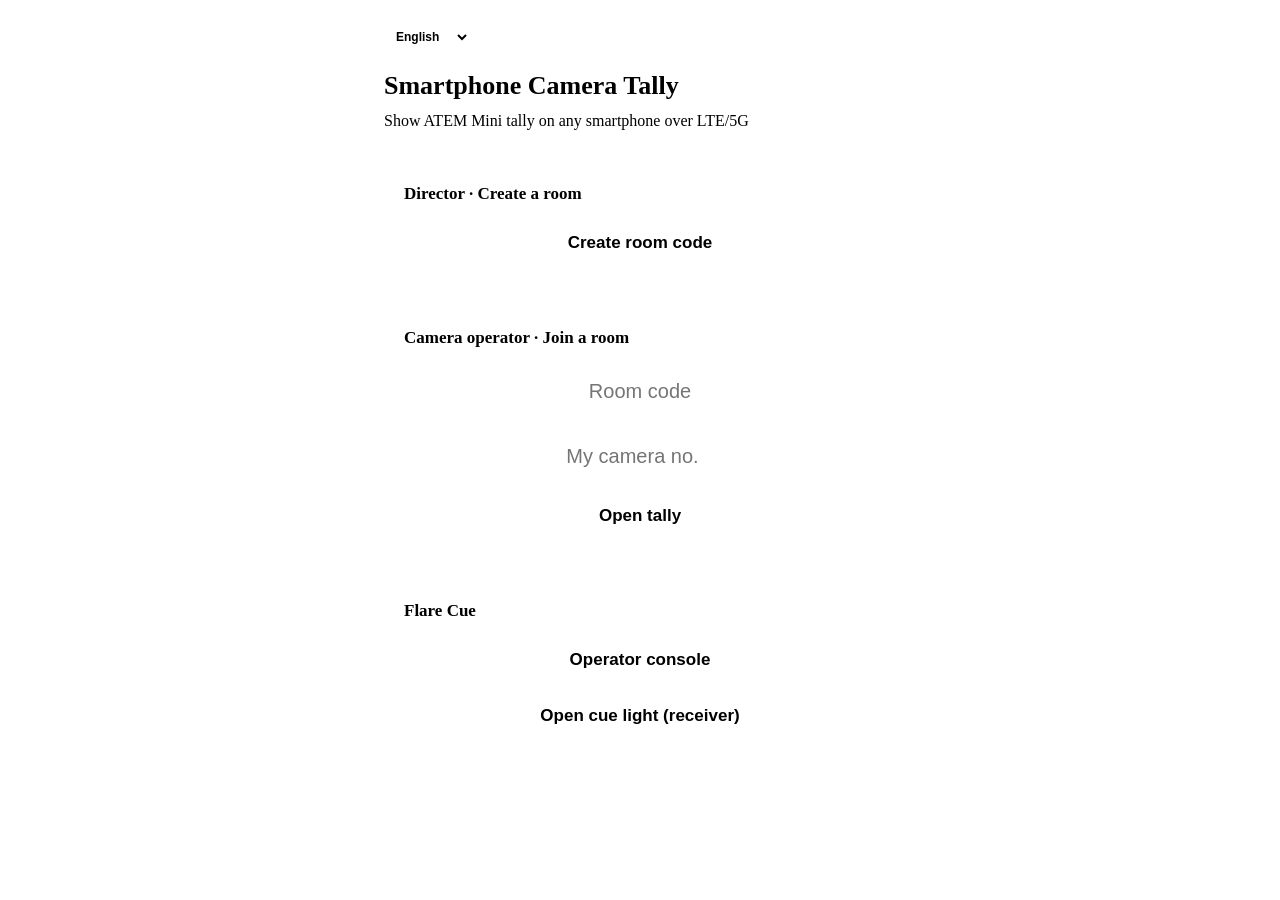
==== commit 4d5047ba: "Flare Tally 중계 서버 + 웹 클라이언트 — 장비톤 리디자인, 키어 다중탈리, 서버 전용으로 정리 Co-Authored-By: Claude Fable 5.1 <norepl" ====
--- a/web/index.html
+++ b/web/index.html
@@ -3,35 +3,37 @@
 <head>
 <meta charset="utf-8">
 <meta name="viewport" content="width=device-width, initial-scale=1">
-<title>AudioAZ Camera Tally</title>
+<title>Flare Tally</title>
+<link rel="icon" type="image/png" href="/favicon.png">
+<link rel="apple-touch-icon" href="/apple-touch-icon.png">
 <link rel="stylesheet" href="/theme.css">
 <style>
   * { box-sizing: border-box; margin: 0; padding: 0; }
   body { background: var(--bg); color: var(--text); font-family: var(--font); padding: 24px; max-width: 560px; margin: 0 auto; line-height: 1.5; }
   h1 { font-size: 26px; margin: 16px 0 4px; }
   p.sub { color: var(--muted); margin-bottom: 28px; }
-  .card { background: var(--surface); border: 1px solid var(--border); border-radius: 14px; padding: 20px; margin-bottom: 18px; }
+  .card { background: var(--surface); border: 1px solid var(--border); border-radius: 6px; padding: 20px; margin-bottom: 18px; }
   .card h2 { font-size: 17px; margin-bottom: 12px; }
-  input { width: 100%; font-size: 20px; padding: 12px; border-radius: 10px; border: 1px solid var(--border); background: var(--bg); color: var(--text); text-align: center; margin: 6px 0 12px; }
-  button { width: 100%; font-size: 17px; padding: 14px; border-radius: 10px; border: 0; background: var(--brand); color: #fff; font-weight: bold; cursor: pointer; }
-  button.sec { background: var(--border); color: var(--text); }
-  .code { font-size: 44px; font-weight: 900; letter-spacing: .12em; text-align: center; margin: 8px 0; color: var(--brand); }
-  pre { background: #000; border: 1px solid var(--border); padding: 12px; border-radius: 8px; font-size: 12px; overflow-x: auto; white-space: pre-wrap; word-break: break-all; margin: 8px 0; }
+  input { width: 100%; font-size: 20px; padding: 12px; border-radius: 6px; border: 1px solid var(--border); background: var(--sunken); color: var(--text); text-align: center; margin: 6px 0 12px; }
+  button { width: 100%; font-size: 17px; padding: 14px; border-radius: 6px; border: 0; background: var(--brand); color: var(--bg); font-weight: bold; cursor: pointer; }
+  .btn-link { display:block; width:100%; text-align:center; font-size:17px; padding:14px; border-radius:6px; background:var(--brand); color:var(--bg); font-weight:bold; text-decoration:none; }
+  button.sec { background: var(--raised); color: var(--text); border: 1px solid var(--border); }
+  .code { font-size: 44px; font-weight: 700; font-family: var(--mono); letter-spacing: .08em; text-align: center; margin: 8px 0; color: var(--text); }
+  pre { background: var(--sunken); font-family: var(--mono); border: 1px solid var(--border); padding: 12px; border-radius: 4px; font-size: 12px; overflow-x: auto; white-space: pre-wrap; word-break: break-all; margin: 8px 0; }
   ol { padding-left: 20px; color: var(--text); font-size: 14px; } ol li { margin: 6px 0; }
   .cams { display: grid; grid-template-columns: repeat(4, 1fr); gap: 8px; margin-top: 8px; }
-  .cams a { display: block; text-align: center; padding: 14px 0; background: var(--bg); border: 1px solid var(--border); border-radius: 10px; color: #fff; text-decoration: none; font-weight: bold; font-size: 18px; }
+  .cams a { display: block; text-align: center; padding: 14px 0; background: var(--raised); font-family: var(--mono); border: 1px solid var(--border); border-radius: 6px; color: #fff; text-decoration: none; font-weight: bold; font-size: 18px; }
   small { color: var(--muted); }
   #roomView { display: none; }
   .row { display: flex; align-items: center; gap: 12px; margin: 12px 0; }
   .row label { flex: 1; color: var(--muted); font-size: 14px; }
   .row span { font-size: 22px; font-weight: bold; min-width: 32px; text-align: center; }
   button.sm { width: 44px; padding: 8px 0; font-size: 20px; }
-  .langsel { position: absolute; top: 14px; right: 16px; width: auto; background: var(--surface); border: 1px solid var(--border); color: var(--text); border-radius: 6px; padding: 5px 8px; font-size: 12px; font-weight: bold; cursor: pointer; }
+  .langsel { width: auto; background: var(--surface); border: 1px solid var(--border); color: var(--text); border-radius: 6px; padding: 5px 8px; font-size: 12px; font-weight: bold; cursor: pointer; }
 </style>
 </head>
 <body>
-<select class="langsel" aria-label="Language"></select>
-<div class="brand-bar"><img src="/logo.svg" alt="AudioAZ" onerror="this.remove()"><span class="tag">Tally System</span></div>
+<div class="brand-bar"><img src="/logo.svg" alt="AudioAZ" onerror="this.remove()"><select class="langsel" aria-label="Language"></select></div>
 <h1 id="lblTitle">스마트폰 카메라 탈리</h1>
 <p class="sub" id="lblSub">ATEM Mini 탈리를 LTE/5G로 어디서나 스마트폰에 표시</p>
 
@@ -45,6 +47,12 @@
     <input id="joinRoom" placeholder="방 코드" autocapitalize="characters">
     <input id="joinCam" type="number" inputmode="numeric" placeholder="내 카메라 번호">
     <button class="sec" id="join">탈리 열기</button>
+  </div>
+  <div class="card">
+    <h2 id="lblCueTitle">Flare Cue</h2>
+    <button id="cueOp">오퍼레이터 콘솔</button>
+    <div style="height:8px"></div>
+    <button class="sec" id="cueRecv">큐 라이트 열기 (수신)</button>
   </div>
 </div>
 
@@ -58,99 +66,93 @@
     <div class="cams" id="cams"></div>
   </div>
   <div class="card">
-    <h2 id="lblAtemTitle">ATEM 연결 (브릿지)</h2>
-    <ol>
-      <li id="lblStep1">ATEM Mini와 같은 네트워크의 PC(맥/윈도우/라즈베리파이)에서 Python 3 설치</li>
-      <li><a href="/bridge.py" download style="color:var(--brand)" id="lblDownload">bridge.py 다운로드</a></li>
-      <li id="lblStep3">터미널에서 실행:</li>
-    </ol>
-    <pre id="cmd"></pre>
-    <small id="lblAtemNote">ATEM IP는 ATEM Setup 앱에서 확인. 브릿지가 켜지면 탈리 화면이 회색→검정으로 바뀝니다.</small>
+    <h2 id="lblAtemTitle">ATEM 연결</h2>
+    <p id="lblStep1" style="color:var(--muted);font-size:14px;line-height:1.5;margin-bottom:12px">맥에 Flare Tally 앱을 설치하고 ATEM IP와 이 방 코드를 입력하면 탈리가 시작됩니다.</p>
+    <a class="btn-link" href="https://audioazpro.com/product-flare-tally.html" target="_blank" rel="noopener" id="lblDownload">Flare Tally 다운로드</a>
   </div>
   <button class="sec" id="back">처음으로</button>
 </div>
 
-<div class="brand-foot">Powered by <b>AudioAZ</b> &nbsp;·&nbsp; Made in Korea 🇰🇷</div>
 <script>
 const $ = id => document.getElementById(id);
 const base = location.origin;
 const wsUrl = (location.protocol === 'https:' ? 'wss' : 'ws') + '://' + location.host + '/ws';
 
-// ===== 다국어 (8개 언어) — ATEM/bridge.py/Python/PC/Wi-Fi/LTE·5G 등은 공통 =====
+// ===== 다국어 (8개 언어) =====
 const LANGS = [['en','English'],['ko','한국어'],['ja','日本語'],['zh','中文'],['es','Español'],['fr','Français'],['de','Deutsch'],['it','Italiano']];
 const I18N = {
-  ko: { pageTitle:'AudioAZ 카메라 탈리', title:'스마트폰 카메라 탈리', sub:'ATEM Mini 탈리를 LTE/5G로 어디서나 스마트폰에 표시',
-        dirTitle:'감독 — 새 방 만들기', create:'방 코드 생성',
-        opTitle:'카메라맨 — 방에 접속', joinRoom:'방 코드', joinCam:'내 카메라 번호', join:'탈리 열기',
+  ko: { pageTitle:'Flare Tally', title:'스마트폰 카메라 탈리', sub:'ATEM Mini 탈리를 LTE/5G로 어디서나 스마트폰에 표시',
+        dirTitle:'감독 · 새 방 만들기', create:'방 코드 생성',
+        opTitle:'카메라맨 · 방에 접속', joinRoom:'방 코드', joinCam:'내 카메라 번호', join:'탈리 열기',
         roomTitle:'방 코드', share:'이 코드를 카메라맨들에게 알려주세요.', cams:'카메라 수', links:'탈리 페이지 공유 링크:',
-        atemTitle:'ATEM 연결 (브릿지)',
-        step1:'ATEM Mini와 같은 네트워크의 PC(맥/윈도우/라즈베리파이)에서 Python 3 설치',
-        download:'bridge.py 다운로드', step3:'터미널에서 실행:',
-        atemNote:'ATEM IP는 ATEM Setup 앱에서 확인. 브릿지가 켜지면 탈리 화면이 회색→검정으로 바뀝니다.',
-        back:'처음으로', needInput:'방 코드와 카메라 번호를 입력하세요' },
-  en: { pageTitle:'AudioAZ Camera Tally', title:'Smartphone Camera Tally', sub:'Show ATEM Mini tally on any smartphone over LTE/5G',
-        dirTitle:'Director — Create a room', create:'Create room code',
-        opTitle:'Camera operator — Join a room', joinRoom:'Room code', joinCam:'My camera no.', join:'Open tally',
+        atemTitle:'ATEM 연결',
+        step1:'맥에 Flare Tally 앱을 설치하고 ATEM IP와 이 방 코드를 입력하면 탈리가 시작됩니다.',
+        download:'Flare Tally 다운로드',
+        back:'처음으로', needInput:'방 코드와 카메라 번호를 입력하세요',
+        cueTitle:'Flare Cue', cueOp:'오퍼레이터 콘솔', cueRecv:'큐 라이트 열기 (수신)' },
+  en: { pageTitle:'Flare Tally', title:'Smartphone Camera Tally', sub:'Show ATEM Mini tally on any smartphone over LTE/5G',
+        dirTitle:'Director · Create a room', create:'Create room code',
+        opTitle:'Camera operator · Join a room', joinRoom:'Room code', joinCam:'My camera no.', join:'Open tally',
         roomTitle:'Room code', share:'Share this code with your camera operators.', cams:'Cameras', links:'Tally page share links:',
-        atemTitle:'ATEM connection (bridge)',
-        step1:'Install Python 3 on a PC (Mac / Windows / Raspberry Pi) on the same network as the ATEM Mini',
-        download:'Download bridge.py', step3:'Run in terminal:',
-        atemNote:'Find the ATEM IP in the ATEM Setup app. When the bridge starts, the tally screen turns gray → black.',
-        back:'Back to start', needInput:'Enter a room code and camera number' },
-  ja: { pageTitle:'AudioAZ カメラタリー', title:'スマートフォン カメラタリー', sub:'ATEM Mini のタリーを LTE/5G でどこでもスマホに表示',
-        dirTitle:'ディレクター — 新しいルーム作成', create:'ルームコードを生成',
-        opTitle:'カメラマン — ルームに参加', joinRoom:'ルームコード', joinCam:'自分のカメラ番号', join:'タリーを開く',
+        atemTitle:'Connect ATEM',
+        step1:'Install the Flare Tally app on a Mac, enter your ATEM IP and this room code, and tally starts.',
+        download:'Download Flare Tally',
+        back:'Back to start', needInput:'Enter a room code and camera number',
+        cueTitle:'Flare Cue', cueOp:'Operator console', cueRecv:'Open cue light (receiver)' },
+  ja: { pageTitle:'Flare Tally', title:'スマートフォン カメラタリー', sub:'ATEM Mini のタリーを LTE/5G でどこでもスマホに表示',
+        dirTitle:'ディレクター · 新しいルーム作成', create:'ルームコードを生成',
+        opTitle:'カメラマン · ルームに参加', joinRoom:'ルームコード', joinCam:'自分のカメラ番号', join:'タリーを開く',
         roomTitle:'ルームコード', share:'このコードをカメラマンに伝えてください。', cams:'カメラ台数', links:'タリーページ共有リンク:',
-        atemTitle:'ATEM 接続（ブリッジ）',
-        step1:'ATEM Mini と同じネットワークの PC（Mac / Windows / Raspberry Pi）に Python 3 をインストール',
-        download:'bridge.py をダウンロード', step3:'ターミナルで実行:',
-        atemNote:'ATEM の IP は ATEM Setup アプリで確認。ブリッジが起動するとタリー画面がグレー→ブラックに変わります。',
-        back:'最初に戻る', needInput:'ルームコードとカメラ番号を入力してください' },
-  zh: { pageTitle:'AudioAZ 摄像机 Tally', title:'智能手机摄像机 Tally', sub:'通过 LTE/5G 随时随地在手机上显示 ATEM Mini 的 Tally',
-        dirTitle:'导播 — 创建新房间', create:'生成房间代码',
-        opTitle:'摄像师 — 加入房间', joinRoom:'房间代码', joinCam:'我的机位号', join:'打开 Tally',
+        atemTitle:'ATEM 接続',
+        step1:'Mac に Flare Tally アプリをインストールし、ATEM の IP とこのルームコードを入力するとタリーが始まります。',
+        download:'Flare Tally をダウンロード',
+        back:'最初に戻る', needInput:'ルームコードとカメラ番号を入力してください',
+        cueTitle:'Flare Cue', cueOp:'オペレーター コンソール', cueRecv:'キューライトを開く（受信）' },
+  zh: { pageTitle:'Flare Tally', title:'智能手机摄像机 Tally', sub:'通过 LTE/5G 随时随地在手机上显示 ATEM Mini 的 Tally',
+        dirTitle:'导播 · 创建新房间', create:'生成房间代码',
+        opTitle:'摄像师 · 加入房间', joinRoom:'房间代码', joinCam:'我的机位号', join:'打开 Tally',
         roomTitle:'房间代码', share:'请把此代码告诉摄像师们。', cams:'摄像机数量', links:'Tally 页面分享链接:',
-        atemTitle:'ATEM 连接（桥接）',
-        step1:'在与 ATEM Mini 同一网络的电脑（Mac / Windows / 树莓派）上安装 Python 3',
-        download:'下载 bridge.py', step3:'在终端运行:',
-        atemNote:'ATEM 的 IP 可在 ATEM Setup 应用中查看。桥接启动后，Tally 画面会从灰色变为黑色。',
-        back:'返回首页', needInput:'请输入房间代码和机位号' },
-  es: { pageTitle:'AudioAZ Tally de Cámara', title:'Tally de Cámara para Smartphone', sub:'Muestra el tally de ATEM Mini en cualquier smartphone por LTE/5G',
-        dirTitle:'Director — Crear una sala', create:'Crear código de sala',
-        opTitle:'Operador de cámara — Unirse a una sala', joinRoom:'Código de sala', joinCam:'N.º de mi cámara', join:'Abrir tally',
+        atemTitle:'连接 ATEM',
+        step1:'在 Mac 上安装 Flare Tally 应用，输入 ATEM IP 和此房间码即可开始 Tally。',
+        download:'下载 Flare Tally',
+        back:'返回首页', needInput:'请输入房间代码和机位号',
+        cueTitle:'Flare Cue', cueOp:'操作员控制台', cueRecv:'打开提示灯（接收）' },
+  es: { pageTitle:'Flare Tally', title:'Tally de Cámara para Smartphone', sub:'Muestra el tally de ATEM Mini en cualquier smartphone por LTE/5G',
+        dirTitle:'Director · Crear una sala', create:'Crear código de sala',
+        opTitle:'Operador de cámara · Unirse a una sala', joinRoom:'Código de sala', joinCam:'N.º de mi cámara', join:'Abrir tally',
         roomTitle:'Código de sala', share:'Comparte este código con tus operadores de cámara.', cams:'Cámaras', links:'Enlaces para compartir la página de tally:',
-        atemTitle:'Conexión ATEM (puente)',
-        step1:'Instala Python 3 en un PC (Mac / Windows / Raspberry Pi) en la misma red que el ATEM Mini',
-        download:'Descargar bridge.py', step3:'Ejecuta en la terminal:',
-        atemNote:'Encuentra la IP del ATEM en la app ATEM Setup. Cuando el puente arranca, la pantalla de tally pasa de gris a negro.',
-        back:'Volver al inicio', needInput:'Introduce un código de sala y un número de cámara' },
-  fr: { pageTitle:'AudioAZ Tally Caméra', title:'Tally Caméra pour Smartphone', sub:'Affichez le tally de l’ATEM Mini sur n’importe quel smartphone via LTE/5G',
-        dirTitle:'Réalisateur — Créer une salle', create:'Créer un code de salle',
-        opTitle:'Cadreur — Rejoindre une salle', joinRoom:'Code de salle', joinCam:'N° de ma caméra', join:'Ouvrir le tally',
+        atemTitle:'Conectar ATEM',
+        step1:'Instala la app Flare Tally en un Mac, introduce la IP del ATEM y este código de sala, y el tally comienza.',
+        download:'Descargar Flare Tally',
+        back:'Volver al inicio', needInput:'Introduce un código de sala y un número de cámara',
+        cueTitle:'Flare Cue', cueOp:'Consola del operador', cueRecv:'Abrir luz de aviso (receptor)' },
+  fr: { pageTitle:'Flare Tally', title:'Tally Caméra pour Smartphone', sub:'Affichez le tally de l’ATEM Mini sur n’importe quel smartphone via LTE/5G',
+        dirTitle:'Réalisateur · Créer une salle', create:'Créer un code de salle',
+        opTitle:'Cadreur · Rejoindre une salle', joinRoom:'Code de salle', joinCam:'N° de ma caméra', join:'Ouvrir le tally',
         roomTitle:'Code de salle', share:'Communiquez ce code à vos cadreurs.', cams:'Caméras', links:'Liens de partage de la page tally :',
-        atemTitle:'Connexion ATEM (pont)',
-        step1:'Installez Python 3 sur un PC (Mac / Windows / Raspberry Pi) sur le même réseau que l’ATEM Mini',
-        download:'Télécharger bridge.py', step3:'Exécutez dans le terminal :',
-        atemNote:'Trouvez l’IP de l’ATEM dans l’app ATEM Setup. Quand le pont démarre, l’écran tally passe du gris au noir.',
-        back:'Retour au début', needInput:'Saisissez un code de salle et un numéro de caméra' },
-  de: { pageTitle:'AudioAZ Kamera-Tally', title:'Smartphone Kamera-Tally', sub:'Zeige das Tally des ATEM Mini über LTE/5G auf jedem Smartphone',
-        dirTitle:'Regie — Neuen Raum erstellen', create:'Raumcode erstellen',
-        opTitle:'Kameramann — Raum beitreten', joinRoom:'Raumcode', joinCam:'Meine Kameranr.', join:'Tally öffnen',
+        atemTitle:'Connexion ATEM',
+        step1:'Installez l’app Flare Tally sur un Mac, saisissez l’IP de l’ATEM et ce code de salle : le tally démarre.',
+        download:'Télécharger Flare Tally',
+        back:'Retour au début', needInput:'Saisissez un code de salle et un numéro de caméra',
+        cueTitle:'Flare Cue', cueOp:'Console opérateur', cueRecv:'Ouvrir le feu (récepteur)' },
+  de: { pageTitle:'Flare Tally', title:'Smartphone Kamera-Tally', sub:'Zeige das Tally des ATEM Mini über LTE/5G auf jedem Smartphone',
+        dirTitle:'Regie · Neuen Raum erstellen', create:'Raumcode erstellen',
+        opTitle:'Kameramann · Raum beitreten', joinRoom:'Raumcode', joinCam:'Meine Kameranr.', join:'Tally öffnen',
         roomTitle:'Raumcode', share:'Teile diesen Code mit deinen Kameraleuten.', cams:'Kameras', links:'Freigabelinks zur Tally-Seite:',
-        atemTitle:'ATEM-Verbindung (Bridge)',
-        step1:'Installiere Python 3 auf einem PC (Mac / Windows / Raspberry Pi) im selben Netzwerk wie der ATEM Mini',
-        download:'bridge.py herunterladen', step3:'Im Terminal ausführen:',
-        atemNote:'Die IP des ATEM findest du in der ATEM-Setup-App. Wenn die Bridge startet, wechselt der Tally-Bildschirm von Grau zu Schwarz.',
-        back:'Zurück zum Start', needInput:'Gib einen Raumcode und eine Kameranummer ein' },
-  it: { pageTitle:'AudioAZ Tally Telecamera', title:'Tally Telecamera per Smartphone', sub:'Mostra il tally dell’ATEM Mini su qualsiasi smartphone tramite LTE/5G',
-        dirTitle:'Regista — Crea una sala', create:'Crea codice sala',
-        opTitle:'Operatore — Entra in una sala', joinRoom:'Codice sala', joinCam:'N. mia telecamera', join:'Apri tally',
+        atemTitle:'ATEM verbinden',
+        step1:'Installiere die Flare Tally App auf einem Mac, gib die ATEM-IP und diesen Raumcode ein – das Tally startet.',
+        download:'Flare Tally herunterladen',
+        back:'Zurück zum Start', needInput:'Gib einen Raumcode und eine Kameranummer ein',
+        cueTitle:'Flare Cue', cueOp:'Operator-Konsole', cueRecv:'Cue-Licht öffnen (Empfänger)' },
+  it: { pageTitle:'Flare Tally', title:'Tally Telecamera per Smartphone', sub:'Mostra il tally dell’ATEM Mini su qualsiasi smartphone tramite LTE/5G',
+        dirTitle:'Regista · Crea una sala', create:'Crea codice sala',
+        opTitle:'Operatore · Entra in una sala', joinRoom:'Codice sala', joinCam:'N. mia telecamera', join:'Apri tally',
         roomTitle:'Codice sala', share:'Condividi questo codice con i tuoi operatori.', cams:'Telecamere', links:'Link di condivisione della pagina tally:',
-        atemTitle:'Connessione ATEM (bridge)',
-        step1:'Installa Python 3 su un PC (Mac / Windows / Raspberry Pi) sulla stessa rete dell’ATEM Mini',
-        download:'Scarica bridge.py', step3:'Esegui nel terminale:',
-        atemNote:'Trova l’IP dell’ATEM nell’app ATEM Setup. All’avvio del bridge, la schermata tally passa da grigio a nero.',
-        back:'Torna all’inizio', needInput:'Inserisci un codice sala e un numero di telecamera' }
+        atemTitle:'Collega ATEM',
+        step1:'Installa l’app Flare Tally su un Mac, inserisci l’IP dell’ATEM e questo codice sala: il tally parte.',
+        download:'Scarica Flare Tally',
+        back:'Torna all’inizio', needInput:'Inserisci un codice sala e un numero di telecamera',
+        cueTitle:'Flare Cue', cueOp:'Console operatore', cueRecv:'Apri luce di cue (ricevitore)' }
 };
 // 언어 결정: 저장된 선택이 있으면 그것, 없으면 시스템 언어와 일치하는 게 있으면 그것, 그 외 전부 en
 function detectLang() {
@@ -169,6 +171,9 @@
   $('lblDirTitle').textContent = t('dirTitle');
   $('create').textContent = t('create');
   $('lblOpTitle').textContent = t('opTitle');
+  $('lblCueTitle').textContent = t('cueTitle');
+  $('cueOp').textContent = t('cueOp');
+  $('cueRecv').textContent = t('cueRecv');
   $('joinRoom').placeholder = t('joinRoom');
   $('joinCam').placeholder = t('joinCam');
   $('join').textContent = t('join');
@@ -179,8 +184,6 @@
   $('lblAtemTitle').textContent = t('atemTitle');
   $('lblStep1').textContent = t('step1');
   $('lblDownload').textContent = t('download');
-  $('lblStep3').textContent = t('step3');
-  $('lblAtemNote').textContent = t('atemNote');
   $('back').textContent = t('back');
   renderLangSel();
 }
@@ -203,7 +206,6 @@
 function showRoom(code) {
   $('home').style.display = 'none'; $('roomView').style.display = 'block';
   $('code').textContent = code; curCode = code; renderCams();
-  $('cmd').textContent = `pip install websockets PyATEMMax\npython bridge.py --atem <ATEM_IP> --room ${code} --server ${wsUrl}`;
   history.replaceState(null, '', '?room=' + code);
 }
 $('create').onclick = () => {
@@ -216,6 +218,8 @@
   location.href = `/tally.html?room=${r}&cam=${c}&auto=1`;
 };
 $('back').onclick = () => { history.replaceState(null, '', '/'); $('roomView').style.display='none'; $('home').style.display='block'; };
+$('cueOp').onclick = () => location.href = '/cue-op.html';
+$('cueRecv').onclick = () => location.href = '/cue.html';
 applyLang();
 const q = new URLSearchParams(location.search).get('room');
 if (q) showRoom(q.toUpperCase());
